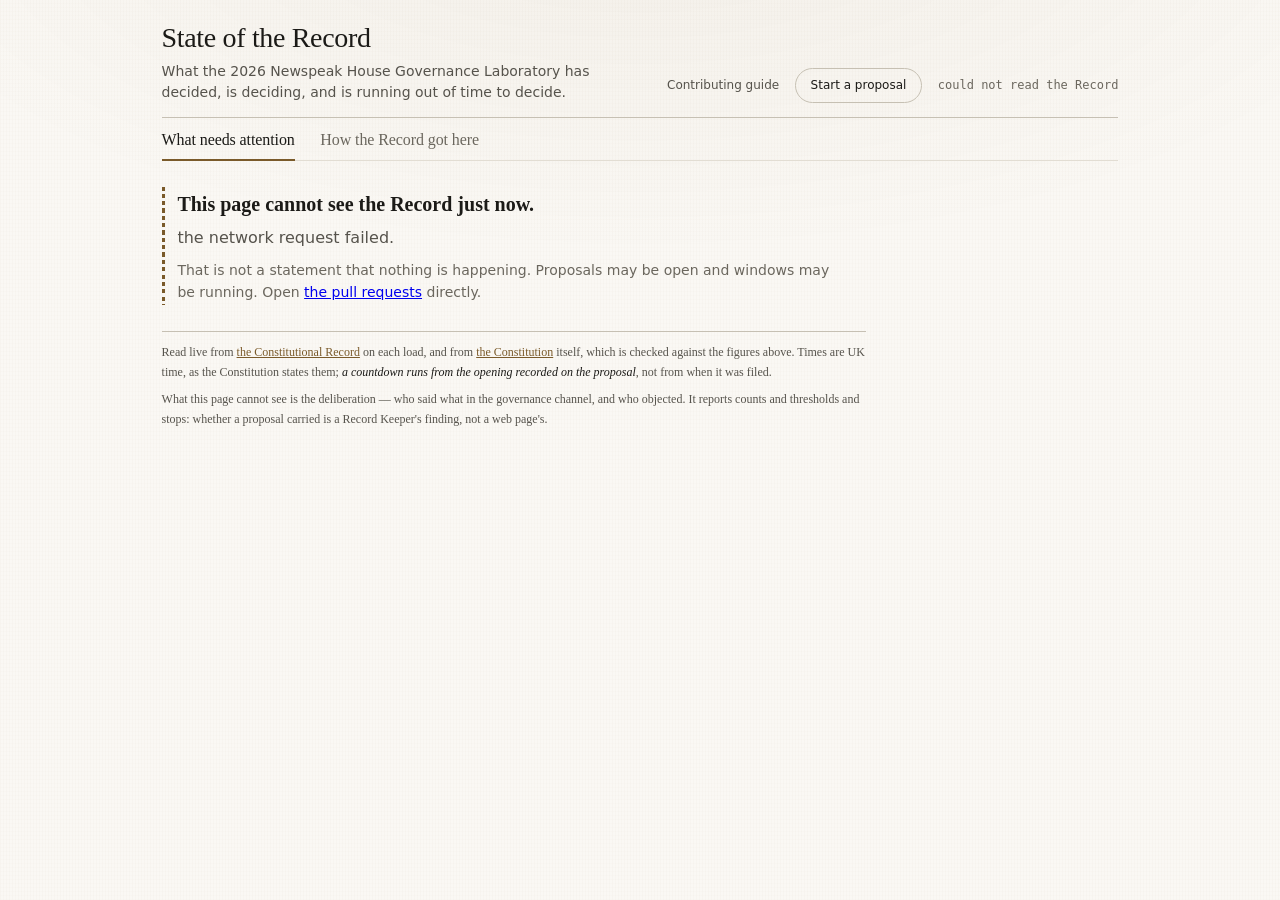
==== docs/index.html @ c7878ee0 "Stop "Start a vote" overwriting the record it now finds A data-loss path the new workflow opened. vo" ====
<!doctype html>
<html lang="en-GB">
<head>
<meta charset="utf-8">
<meta name="viewport" content="width=device-width, initial-scale=1">
<link rel="icon" href="data:image/svg+xml,%3Csvg xmlns='http://www.w3.org/2000/svg' viewBox='0 0 16 16'%3E%3Crect width='16' height='16' rx='3' fill='%237a5a2a'/%3E%3Crect x='4' y='4' width='8' height='1.4' fill='%23fbfaf8'/%3E%3Crect x='4' y='7.3' width='8' height='1.4' fill='%23fbfaf8'/%3E%3Crect x='4' y='10.6' width='5' height='1.4' fill='%23fbfaf8'/%3E%3C/svg%3E">
<title>State of the Record — Newspeak House Governance Laboratory 2026</title>
<link rel="stylesheet" href="record.css">
</head>
<body><div class="wrap">
  <header>
    <div><h1>State of the Record</h1>
      <p class="what">What the 2026 Newspeak House Governance Laboratory has decided, is deciding, and is running out of time to decide.</p>
      </div>
    <nav>
      <a href="https://github.com/newspeakhouse-lab-2026/constitutional-record/blob/main/CONTRIBUTING.md">Contributing guide</a>
      <a class="btn" id="newprop" href="#">Start a proposal</a>
      <!-- aria-live sits here, on the one element that says whether the page has
           read the Record, and not on <main>. On <main> a screen reader announced
           the whole page — about 5,277 characters — the moment it rendered, which
           is not an announcement, it is a wall. Both completion paths write this
           element last, so it is still the thing that says the load finished. -->
      <span class="stamp" id="stamp" aria-live="polite">reading the Record…</span>
    </nav>
  </header>

  <!-- Two tabs, one page. The history answers a different question from the rest
       and most visits never ask it, so its data is not fetched until the tab is
       opened. Real buttons in a real tablist: a screen reader is told these are
       tabs, arrow keys move between them, and the panel each controls is named. -->
  <div class="tabs" role="tablist" aria-label="What to look at">
    <button type="button" role="tab" id="tab-now" aria-controls="panel-now"
            aria-selected="true">What needs attention</button>
    <button type="button" role="tab" id="tab-history" aria-controls="panel-history"
            aria-selected="false" tabindex="-1">How the Record got here</button>
  </div>

  <main>
    <div id="panel-now" role="tabpanel" aria-labelledby="tab-now" aria-busy="true"></div>
    <div id="panel-history" role="tabpanel" aria-labelledby="tab-history" hidden></div>
  </main>
  <dialog id="pick">
    <h3>Start a proposal</h3>
    <p class="note" style="padding-left:0">What you are filing decides where it goes, and where it goes
      decides which procedure applies. Pick the one that matches what this actually does — not the
      quickest route. Each opens a new file in GitHub, already filled in.</p>
    <div id="pickopts"></div>
    <p class="note" style="padding-left:0">Amending the Constitution is Layer 4 and edits
      <a id="amendlink" href="#">constitution.md</a> itself rather than adding a file.
      <strong>When you commit, choose &ldquo;create a new branch and start a pull request&rdquo;.</strong></p>
    <form method="dialog"><button>Close</button></form>
  </dialog>
  <footer id="foot">
    <p>Read live from <a href="https://github.com/newspeakhouse-lab-2026/constitutional-record">the Constitutional Record</a> on each load,
    and from <a href="https://github.com/newspeakhouse-lab-2026/constitutional-record/blob/main/constitution.md">the Constitution</a>
    itself, which is checked against the figures above. Times are UK time, as the Constitution states them;
    <strong>a countdown runs from the opening recorded on the proposal</strong>, not from when it was filed.</p>
    <p>What this page cannot see is the deliberation — who said what in the governance channel, and who
    objected. It reports counts and thresholds and stops: whether a proposal carried is a Record
    Keeper's finding, not a web page's.</p>
    <span class="budget" id="budget"></span>
  </footer>
</div>

<script src="record.js"></script>
<script>
/* How many unproposed branches are compared on load. Each costs one request,
   and the comparison is cached on the branch's own sha afterwards, so this is
   the only part of the page whose cost grows with the Record. "Show more"
   fetches the next few; a reader who does not ask never pays for them. */
const BRANCHES_AT_ONCE=5;
let BRANCH_LIMIT=BRANCHES_AT_ONCE;

async function collect(){
  const cfg=await fetch("data.json",{cache:"no-store"}).then(r=>r.json())
    .catch(()=>{throw new Unreadable("docs/data.json could not be read")});

  // Three calls, flat, however many proposals or instruments there are.
  const flat=await Promise.all([
    apiOrLast("/pulls?state=open&per_page=100"),
    apiOrLast("/issues?state=open&per_page=100"),
    apiOrLast("/git/trees/main?recursive=1"),
    // Every merge into main is an adoption. One flat call covers rules,
    // policies, roles and the Constitution together — per-instrument history
    // would cost a call per file and grow with the Record.
    apiOrLast("/pulls?state=closed&sort=updated&direction=desc&per_page=100")]);
  const [prs,issues,tree,closed]=flat.map(f=>f.v);

  /* Work that exists but is invisible: a branch nobody opened a pull request
     for. AGENTS.md and CONTRIBUTING both tell members to check `git branch -a`
     precisely because drafts hide here, and the page exists so they do not have
     to. A branch adopts nothing — it is shown as started, never proposed.
     Branches that had a pull request, merged or not, are already visible, and
     drop out for free because merging closes one. */
  let branches=[], branchesMore=0;
  try{
    const heads=new Set([...(prs||[]),...(closed||[])].map(x=>x.head&&x.head.ref).filter(Boolean));
    const all=await api("/branches?per_page=100");
    const mainSha=(all.find(b=>b.name==="main")||{}).commit?.sha;
    /* ALL of them. This used to take the first eight and say nothing about the
       rest — a list claiming to show work nobody proposed, silently dropping
       over half of it. The cost that justified the cap is gone: see the cache
       key below, and only the first few are compared on load. */
    const orphans=all.filter(b=>b.name!=="main"&&!heads.has(b.name));
    branches=(await Promise.all(orphans.slice(0,BRANCH_LIMIT).map(async b=>{
      /* Keyed on the BRANCH alone, not on main as well. Keyed on both, every
         merge to main invalidated every comparison at once — which is exactly
         when people come to look. What is displayed is which files the branch
         carries, and that changes when the branch moves, not when main does. */
      const k="cmp:"+b.commit.sha;
      let c=null;
      try{ c=JSON.parse(localStorage.getItem(k)||"null") }catch{}
      if(!c){
        try{
          const r=await api(`/compare/main...${encodeURIComponent(b.name)}`);
          c={files:(r.files||[]).map(f=>f.filename), at:r.commits?.length?r.commits[r.commits.length-1].commit.author.date:null};
          try{ localStorage.setItem(k,JSON.stringify(c)) }catch{}
        }catch{ return null }
      }
      // Behind main, or changing nothing, is not unseen work.
      return c.files.length?{name:b.name, files:c.files, at:c.at}:null;
    }))).filter(Boolean);
    // So the page can say how many it has not looked at yet, rather than imply
    // the list is complete.
    branchesMore=Math.max(0,orphans.length-BRANCH_LIMIT);
  }catch{}

  // Oldest of whatever had to fall back, so the banner names the staleness a
  // reader is actually looking at rather than the most recent of it.
  const served=flat.map(f=>f.at).filter(Boolean);
  const snapshot=served.length?{at:Math.min(...served)}:null;
  const merged=(closed||[]).filter(p=>p.merged_at)
    .sort((a,b)=>new Date(b.merged_at)-new Date(a.merged_at));

  const at={}; for(const e of tree.tree||[]) if(e.type==="blob") at[e.path]=e.sha;
  const instruments=Object.keys(at).filter(p=>/^(rules|policies|disputes)\/.*\.md$/.test(p)&&!/\/rationale\.md$/.test(p)).sort();

  const cText = at["constitution.md"] ? await file("constitution.md","main",at["constitution.md"]) : null;
  /* One GitHub request of the sixty an hour everyone here shares, for a section
     SHOW_IN_FORCE currently switches off. Skipped rather than fetched and
     discarded; it comes back with the section. */
  const roles = (SHOW_IN_FORCE && at["roles.md"]) ? await file("roles.md","main",at["roles.md"]) : null;

  // An instrument that expires declares it in one parseable line, so its expiry
  // is discovered where it was written rather than transcribed somewhere else.
  // Blobs are cached by SHA, so this costs nothing after the first load.
  const ends=[];
  for(const path of instruments){
    let txt; try{ txt=await file(path,"main",at[path]); }catch{ continue }
    // Written for a person first, with the machine-readable instant in backticks:
    //   **Ends:** 23:59 UK time, Monday 30 November 2026 (`2026-11-30T23:59:00+00:00`) — reason
    // The older bare-timestamp form still parses.
    // Strip HTML comments first: guidance left behind from a template is not
    // part of the instrument, and its worked example is not a real expiry.
    const m=txt.replace(/<!--[\s\S]*?-->/g,"").match(/^\*\*Ends:\*\*[^\S\n]*(.+)$/m);
    if(!m) continue;
    const line=m[1];
    const bt=line.match(/`([^`]+)`/);
    const iso=bt?bt[1]:(line.match(/^(\S+)/)||[])[1];
    const when=new Date(iso);
    if(isNaN(+when)) continue;
    const why=(line.split(/\s[\u2014\u2013]\s/)[1]||"").trim();
    ends.push({name:path.split("/").pop().replace(/\.md$/,""), at:when, why, path});
  }

  // Every figure on this page is a copy of something the Constitution says.
  // Check the sentences it was copied from are still there.
  const norm=t=>t.replace(/\*/g,"").replace(/\s+/g," ").trim();
  const stale=[];
  if(cText){ const cn=norm(cText);
    /* thresholds and rounding were missing, which is the block the NUMBERS come
       from — voteFileFor writes one of these into a real vote file's Carries if
       line. check-record.py covers them on a pull request, so CI caught a stale
       one; the live banner never did. */
    for(const e of [...Object.values(cfg.procedures||{}),...Object.values(cfg.thresholds||{}),
                    ...(cfg.rounding?[cfg.rounding]:[]),...(cfg.fixed||[])])
      if(e.quote && !cn.includes(norm(e.quote))) stale.push(e);
  }

  const notes={}; for(const i of issues) notes[i.number]=i.comments;
  const isVoteIssue=i=>(i.labels||[]).some(l=>/^(vote|objection)$/.test(l.name||l));
  const linkFor={}, linkedBy={};
  for(const pr of prs){
    const m=[...(pr.body||"").matchAll(/(?:resolves|closes|fixes)\s+#(\d+)/gi)].map(x=>+x[1]);
    if(m.length){ linkFor[pr.number]=m; for(const n of m) (linkedBy[n]=linkedBy[n]||[]).push(pr.number); }
  }

  /* A vote lives on the proposal's own branch, so reading one costs a call per
     proposal that has one. Tier A and Tier B hold no vote, so only Tier C and
     Layers 3 and 4 are read — and most proposals are never any of those, so most
     loads add nothing. Keyed on the pull request's updated_at, which moves when
     its branch does: recording a vote invalidates the entry and nothing else
     does. An empty string is cached too, so a proposal with no vote is asked
     about once. */
  const votes={};
  /* The file's own text, kept beside the parsed vote. Since
     record-amendment.yml began writing the §1 record as soon as a proposer
     fills it in, a proposal that votes usually HAS a file before anyone opens
     the vote — and voteOf returns null for a file holding only that record, so
     the row renders as "no vote yet". Without the text, opening the vote
     prefilled a /new/ editor at a path that already existed, which would have
     written over the record. */
  const voteText={};
  /* Reads that failed for a reason that is not "no such file". Counted so the
     banner can say so: a row whose vote could not be read looks exactly like a
     row with no vote, and that is the difference between a member seeing an open
     vote and a member seeing nothing to do. */
  let voteUnread=0;
  const wins=new Map(prs.map(p=>[p.number,windowOf(p,cfg.procedures||{})]));
  await Promise.all(prs.filter(p=>{
    const w=wins.get(p.number);
    if(w.layer==="3"||w.layer==="4"||w.tier==="c") return true;
    /* Tier A and Tier B hold no vote, so there is usually no file and fetching
       one for every such proposal would spend calls to learn nothing — a cold
       load already costs 25-30 against a ceiling of 60 an hour shared by the
       whole building. The file exists only when somebody objected, and the
       workflow that writes it labels the proposal in the same breath, so the
       label is the cheap signal that there is something to read.
       The cost of that: an objection written into the file by hand, without the
       label, is invisible here until the label is added. The file is still the
       Record; it is this page that is behind. */
    return (w.tier==="a"||w.tier==="b")
      && (p.labels||[]).some(l=>String(l.name||"")==="objection");
  }).map(async p=>{
    const k=`vote:${p.number}:${p.updated_at}`;
    let t=null;
    try{ t=localStorage.getItem(k) }catch{}
    if(t===null){
      let keep=true;
      try{
        // On the proposal's branch, which moves as people vote, so there is no
        // blob sha to key on — the cache key above already carries updated_at.
        t=await file(`amendment-record/pr-${p.number}.md`,p.head.ref,null);
      }catch(e){
        /* ONLY a 404 is evidence that no vote has been opened, and only that may
           be remembered. The empty string used to be cached for any failure at
           all, keyed on the pull request's updated_at — so one rate-limited
           response hid an open vote until somebody pushed to the branch, and
           nothing on the page said a word about it. A cold load costs 25-30 calls
           against a ceiling of 60 an hour that everyone in the building shares,
           so being rate-limited is the ordinary case, not the rare one. */
        t="";
        if(e.status!==404){ keep=false; voteUnread++; }
      }
      if(keep){ try{ localStorage.setItem(k,t) }catch{} }
    }
    if(t){ voteText[p.number]=t; try{ const v=voteOf(t); if(v) votes[p.number]=v; }catch{} }
  }));

  /* The roll, read only when some proposal needs a vote opened and has none —
     so this costs nothing on an ordinary load. members.md holds a changelog
     below the table, so read the section the members are in rather than every
     pipe row. Never filter empty cells out: most role cells are empty, and
     dropping them would shift every column left. */
  let roll=[], rollSha=null;
  const wantsVote=p=>{const w=wins.get(p.number);
    return (w.layer==="3"||w.layer==="4"||w.tier==="c")&&!!w.closes;};
  if(at["members.md"] && prs.some(p=>wantsVote(p)&&!votes[p.number])){
    try{
      rollSha=at["members.md"];
      const sec=((await file("members.md","main",rollSha))||"").split(/^##\s+/m).find(s=>/^Current members/i.test(s))||"";
      roll=sec.split("\n").filter(l=>/^\|/.test(l)&&!/^\|\s*:?-/.test(l)).slice(1)
             .map(l=>l.replace(/^\||\|$/g,"").split("|")[0].trim()).filter(Boolean);
    }catch{}
  }

  return {
    cfg, stale, snapshot, voteUnread, checked:!!cText, instruments, roles, ends, merged, branches, branchesMore, shas:at,
    roll, rollSha,
    props: prs.map(pr=>({pr,win:wins.get(pr.number),
                         vote:votes[pr.number]||null,
                         voteText:voteText[pr.number]||null,
                         notes:notes[pr.number]||0, resolves:linkFor[pr.number]||[]})),
    /* A vote or objection form opens an issue, and the workflow closes it within
       seconds. One still open means it did not record — the member was told, but
       nobody else was. So they are kept out of "Under discussion", where they are
       not proposals, and surfaced as what they are: a vote that did not land. */
    issues: issues.filter(i=>!i.pull_request&&!isVoteIssue(i))
                  .map(i=>({...i,prs:linkedBy[i.number]||[]})),
    stuckVotes: issues.filter(i=>!i.pull_request&&isVoteIssue(i))
  };
}

function render(d){
  const o=[], live=[], noclock=[];

  // Shown when part of the Record could not be refreshed and is served from the
  // last good copy. Deliberately not a .warn — nothing is wrong with the Record,
  // only with this page's view of it.
  if(d.snapshot||d.voteUnread){
    const bits=[];
    if(d.snapshot) bits.push(warnIcon("Showing the Record as of "+fmt(new Date(d.snapshot.at)),
      `<p>GitHub could not be reached just now, so this is the last copy this browser saw \u2014
       <strong>${fmt(new Date(d.snapshot.at))}</strong>.</p>
       <p>Most likely the 60-requests-an-hour limit, which GitHub counts per address and everyone on
       this connection shares. A single cold load of this page costs 25 to 30 of them.</p>
       <p><strong>Anything merged since is not shown below.</strong></p>
       <p>The countdowns are still right. They are computed from each proposal's recorded opening,
       not fetched, so they do not go stale when GitHub is unreachable.</p>`)
      +`<strong>Showing the Record as of ${fmt(new Date(d.snapshot.at))}.</strong>`);
    // A vote that could not be read is indistinguishable from a vote that does
    // not exist, so the page has to say which it is looking at. Nothing is
    // remembered, so reloading retries.
    if(d.voteUnread) bits.push(warnIcon(
      `${d.voteUnread} ${d.voteUnread===1?"vote file":"vote files"} could not be read`,
      `<p>A proposal below may have an open vote that is not shown here.</p>
       <p>${d.snapshot?"The same outage as above.":"Most likely the 60-requests-an-hour limit, which GitHub counts per address and everyone on this connection shares."}</p>
       <p>A vote that could not be read looks exactly like a vote that does not exist, which is why
       this says so rather than showing nothing. <strong>Nothing was remembered, so reloading tries
       again.</strong></p>`)
      +`<strong>${d.voteUnread} ${d.voteUnread===1?"vote file":"vote files"} could not be read.</strong>`);
    o.push(`<div class="snap">${bits.join(" ")}</div>`);
  }

  if(d.stale.length) o.push(`<div class="warn"><strong>This page may be out of date.</strong>
    ${d.stale.length===1?"A figure below is":"Figures below are"} copied from
    ${d.stale.map(e=>esc(e.source)).filter((v,i,a)=>a.indexOf(v)===i).join(", ")},
    and the sentence ${d.stale.length===1?"it was":"they were"} copied from is no longer in
    <code>constitution.md</code>. Someone has amended it without updating <code>docs/data.json</code>.
    ${d.stale.map(e=>`<span class="q">${esc(e.source)} was quoted as: &ldquo;${esc(e.quote)}&rdquo;</span>`).join("")}</div>`);
  else if(!d.checked) o.push(`<div class="warn">Could not read <code>constitution.md</code>, so the figures below are unverified.</div>`);

  /* An instrument that ends WITH the Constitution is not announcing its own
     expiry — it is restating §5, and every rule does that whether it says so or
     not. Three of them currently do say so, so the list carried four rows for
     one instant and would have carried one more with every rule written. They
     fold into the Constitution's own row; the instrument's Ends: line is
     untouched and still reads as it always did in the file itself. */
  /* Decided once, read twice. The first version tested the same thing in two
     places — once to build the list and once to skip the row — so editing one
     and not the other would have given an instrument both a row and a mention,
     or neither. Here the pairing is computed once and both loops read it.
     Indexed by position rather than by the timestamp string, because two fixed
     dates at the same instant would otherwise each claim all of them. */
  const SAME=6e4;                                   // the same minute is the same deadline
  const fixed=d.cfg.fixed||[];
  const sharedWith=fixed.map(()=>[]);               // one list per fixed row
  const folded=new Set();                           // instruments named on another row
  for(const e of d.ends||[]){
    const i=fixed.findIndex(x=>Math.abs(+new Date(x.at)-+new Date(e.at))<SAME);
    if(i>=0){ sharedWith[i].push(e.name); folded.add(e); }
  }

  fixed.forEach((f,i)=>{
    const at=new Date(f.at), r=rem(at), also=sharedWith[i];
    const bits=[`<span class="tag ty">Constitution</span><span class="tag">${esc(f.source)}</span>${esc(f.note)}`];
    if(also.length)
      bits.push(`<span class="quiet">${also.length} instrument${also.length>1?"s":""} `
        + `${also.length>1?"end":"ends"} here too</span> — `
        + also.map(n=>`<code>${esc(n)}</code>`).join(", "));
    live.push({ms:r.ms,html:row(r.word,esc(f.label),bits.join(" &middot; "),r.txt,fmt(at),r.cls)});
  });
  for(const e of d.ends||[]){
    if(folded.has(e)) continue;                     // already named on the row it shares
    const r=rem(e.at);
    live.push({ms:r.ms,html:row(r.word,esc(e.name),
      `<span class="tag ty">Instrument</span>${esc(e.why||"")}`,r.txt,fmt(e.at),r.cls)});
  }
  for(const {pr,win,notes,resolves,vote,voteText} of d.props){
    const tp=win.tier&&(d.cfg.procedures||{})["tier-"+win.tier];
    const st=win.closes?null:stateOf(win);
    const tags=[`<span class="tag ty">Proposal</span>`,
                /* A file at Tier A or Tier B is objections, not a vote (§2 holds
                   none there), so the tag would be false on the one row where the
                   distinction decides what a member can do. */
                vote&&vote.holdsVote?`<span class="tag open" title="A vote is recorded in amendment-record/pr-${pr.number}.md on this proposal's branch">vote open</span>`:"",
                win.layer?`<span class="tag" title="${esc(LAYER[win.layer]||"")}">L${win.layer}</span>`:"",
                win.tier?`<span class="tag" title="${esc(tp?tp.source+": “"+tp.quote+"”":"")}">${win.tier.toUpperCase()}</span>`:"",
                st?`<span class="tag st" title="${esc(st.d)}">${esc(st.t)}</span>`:"",
                /* An objection is not furniture. At Tier A or Tier B a single
                   stated one blocks lazy consensus and moves the proposal up a
                   tier (§2), so it is the most consequential thing that can be
                   on the row; above those tiers it is recorded opposition that
                   the tally already counts. Same label, two weights. */
                (win.other||[]).includes("objection")
                  ? (win.tier==="a"||win.tier==="b"
                      ? `<span class="tag objected">OBJECTED</span>`
                      : `<span class="tag st">OBJECTION</span>`)
                  : "",
                ...(win.other||[]).filter(l=>l!=="objection")
                   .map(l=>`<span class="tag">${esc(l)}</span>`)].join("");
    /* Warnings sit beside the title rather than in the body: they change whether
       the row can be acted on at all, and as sentences they were read last or
       not at all. The glyph is the alarm; the dialog is the explanation. */
    const warns=[];
    let lbl=`<span class="num">#${pr.number}</span><a href="${pr.html_url}">${esc(pr.title)}</a>`;
    const age=Math.floor((Date.now()-+new Date(pr.created_at))/DAY);
    const quiet=Math.floor((Date.now()-+new Date(pr.updated_at))/DAY);
    const bits=["@"+esc(pr.user.login), `filed ${age}d ago`];
    /* Why it matters, not just that it happened — the tag alone does not say
       that lazy consensus has stopped. */
    if((win.other||[]).includes("objection")&&(win.tier==="a"||win.tier==="b"))
      bits.push(`<span class="warnish">lazy consensus has ended</span>`);
    if(quiet>=7) bits.push(`<span class="q7">quiet ${quiet}d</span>`);
    // A Tier A with no comments is passing normally, not stalling.
    bits.push(notes?`${notes} note${notes>1?"s":""}`:`<span class="quiet">no comment</span>`);
    if(win.endorse) bits.push(`${win.endorse.have}/${win.endorse.need} endorsed`);
    const rev=(pr.requested_reviewers||[]).map(r=>"@"+esc(r.login));
    if(rev.length) bits.push(`review requested from ${rev.join(", ")}`);
    if(pr.base&&pr.base.ref!=="main") warns.push([`Targets ${pr.base.ref}, not main`,
      `<p>This proposal merges into <code>${esc(pr.base.ref)}</code>, not <code>main</code>.</p>
       <p>Nothing adopts anything until it reaches <code>main</code>. Merging this one moves its text
       onto another branch, where the dashboard does not read it and <code>git clone</code> of the
       Record does not carry it \u2014 so it can look adopted here and be absent from the Record.</p>
       <p>Usually this is a base chosen by accident. Changing it is one dropdown on the pull
       request, and it does not restart any deliberation period: §2 restarts one for a material
       change to the proposal, and this is not a change to the proposal.</p>`]);
    if(resolves.length) bits.push("resolves "+resolves.map(n=>`#${n}`).join(", "));
    const meta=tags+" "+bits.join(" · ");

    /* What the page says about a vote: the counts the file holds, the gap to the
       threshold the file states, and who has not answered. Never a verdict.
       The sentence about preference is the one thing here that changes outcomes:
       at Layer 3, Layer 4 and re-ratification, toleration and abstention and
       silence are the same number, and a member who picks toleration believing
       it helps has done nothing. */
    /* A submission whose issue is still open never reached the file. Every handled
       failure closes its issue and comments, so one still open means nobody was
       told anything — which is why it belongs on the row and not only on the
       issue. This used to be computed inside the voting branch alone, so at Tier
       A and Tier B — where a single objection is decisive and the form is the
       only route — a refused objection was surfaced to nobody at all, and the row
       went on saying the proposal passes unless someone objects. It renders only
       when there is one, so it costs a healthy row nothing. */
    const failedSubs=(d.stuckVotes||[]).filter(i=>+((i.title.match(/#(\d+)/)||[])[1])===pr.number);
    const stuckNote=failedSubs.length
      ? `<p class="seam"><strong>${failedSubs.length} submission${failedSubs.length>1?"s":""} did not record.</strong> `
        +failedSubs.map(i=>`<a href="${i.html_url}">#${i.number}</a>`).join(", ")
        +` — so what is below may be missing a position nobody was told about.</p>`
      : "";
    let voteWhy="", voteAct="";
    if(vote&&!vote.holdsVote){
      /* Tier A and Tier B hold no vote (§2): the proposal passes absent a stated
         objection. So there is nothing to count, and the file exists only because
         somebody objected — which is the one act that is decisive at these tiers.
         Everything the voting block shows would be false here. */
      const L=[], A=[], os=vote.objections;
      if(stuckNote) L.push(stuckNote);
      if(os.length){
        L.push(`<p class="yesonly"><strong>${os.length===1?"An objection has":os.length+" objections have"}
          been recorded, so this cannot pass on silence.</strong> §2 moves it up a tier
          \u2014 to Tier ${win.tier==="a"?"B":"C"}, never down.</p>`);
        L.push(`<p class="vnote">Objecting: ${os.map(o=>esc(o.name)).join(", ")}. Each objection carries
          a reason and a route forward, in the file.</p>`);
      }else{
        L.push(`<p class="vnote">No objection is recorded. This page cannot tell you that none was raised:
          most deliberation runs in the governance channel, which it cannot see.</p>`);
      }
      /* No countdown is read off this file: it states no window, so that the
         deliberation clock lives in one place rather than two. */
      L.push(`<p class="vnote">No vote is held at this tier, so there is nothing to count and no
        threshold to reach. Whether the window elapsed without objection is a Record Keeper's to
        verify (\u00a73).</p>`);
      A.push(`<div class="acts"><a class="act" href="https://github.com/${REPO}/issues/new`
        +`?template=vote.yml&title=${encodeURIComponent("Vote: PR #"+pr.number)}&pr=${pr.number}">Object to this proposal</a>`
        +`<a class="actalt" href="https://github.com/${REPO}/blob/${encodeURIComponent(pr.head.ref)}/amendment-record/pr-${pr.number}.md">Read amendment-record/pr-${pr.number}.md</a></div>`);
      voteWhy=`<div class="vote">${L.join("")}</div>`;
      voteAct=A.join("");
    }else if(vote){
      /* Four things, each its own line, in the order a member needs them.
         Anything wrong with the vote itself comes first, because it changes what
         the rest of the block means. */
      const c=vote.counts, L=[], A=[], LINKS=[];

      /* Two clocks, and until now nothing compared them. The countdown on this
         row is computed from the opened: label and the period the layer or tier
         requires. The workflow enforces the Closes: line inside the vote file
         and refuses anything submitted after it. They can disagree — a period
         extended in the file but not restarted on the label, a label edited, a
         vote opened by hand with a different window — and when they do, this
         page can show a vote running while every position submitted to it is
         refused, or the reverse.
         Neither is preferred. The page cannot know which is wrong, and guessing
         would turn a visible contradiction into an invisible one. 60 seconds of
         tolerance because the file writes the instant to the minute while the
         label carries seconds. */
      /* FOLDED, and only the explanation. The summary carries the
         contradiction itself and stays in --urgent on the closed state,
         because it changes whether a position can be cast at all: a member can
         read "running" on this row and be refused by the workflow. Which
         instant each clock names, and which one is enforced, is what a member
         needs only once they have seen that there is a disagreement. */
      if(vote.badCloses)
        warns.push(["The vote file's closing time cannot be read",
          `<p><code>amendment-record/pr-${pr.number}.md</code> has a <strong>Closes:</strong> line, but the instant in
           its backticks is not a date this page can read.</p>
           <p><strong>The workflow refuses every submission while that is true</strong> — it reads the same
           line and fails the same way. So the window may look open here and accept nothing.</p>
           <p>The line states the instant twice on purpose: the words for a person, the timestamp in
           backticks for a machine. It is the backticked half that needs fixing, for example
           <code>\`2026-10-13T12:00:00+01:00\`</code>.</p>`]);
      if(win.closes&&vote.closes&&Math.abs(+win.closes-+vote.closes)>6e4)
        warns.push(["Two closing times",
          `<p>This row and the vote file disagree about when the window shuts, so the row can show a
           vote running while every position submitted to it is refused.</p>
           <p>The countdown here runs to <strong>${fmt(win.closes)}</strong>, computed from the recorded
           opening. <code>amendment-record/pr-${pr.number}.md</code> says <strong>${fmt(vote.closes)}</strong>.</p>
           <p><strong>The file is the one that decides.</strong> The workflow reads the file and refuses
           anything submitted after it \u2014 so vote by the file's time, not this row's.</p>
           <p>One of the two is wrong and nothing here can say which. A window extended in the file
           without the label being changed, a label edited by hand, or a vote opened with a different
           window would all look like this.</p>`]);
      else if(!win.closes&&vote.closes)
        warns.push(["No countdown on this row, but a window in the file",
          `<p><code>amendment-record/pr-${pr.number}.md</code> says this closes <strong>${fmt(vote.closes)}</strong>,
           and the workflow enforces that.</p>
           <p>This row shows no countdown because the proposal records no opening this page can read \u2014
           so the vote is running, and only the file says until when.</p>`]);
      /* A member whose row was cleared by a restart reads "awaiting you" and has
         no way to know their earlier position was wiped, unless the page says so. */
      if(vote.rounds>1) L.push(`<p class="vnote"><strong>Round ${vote.rounds}</strong>`
        +(vote.restarted?` · restarted ${esc(vote.restarted)}`:"")
        +` · earlier positions cleared</p>`);

      /* ---- 1. where the vote stands. The gap to the threshold, not the clock:
         a countdown affords nothing, and this answers the only question a member
         is actually weighing — does my position change this. Never a verdict:
         what carries is §3's word and a Record Keeper's to write. */
      const other=c.toleration+c.abstention, silent=vote.roll-vote.responded;
      const plan=[["y",c.preference],["o",c.objection],["t",other],["s",silent]];

      /* The figure a member is actually weighing, set in serif numerals
         because it is a quantity a person decides about — not an instant a
         machine enforces, which is what everything in mono on this page is.
         Never a verdict: §3 gives the outcome to a Record Keeper. */
      /* An objection is evidence a member acted and the Record holds it, and
         on a purely affirmative threshold it is the one count the headline
         sentence would otherwise drop entirely. It stays at rest; the rest of
         the tally folds. */
      const objn=c.objection?`, with ${c.objection} objection${c.objection>1?"s":""} recorded`:``;
      if(vote.quorumOnly){
        const short=vote.required!=null?vote.required-vote.responded:null;
        L.push(`<p class="vask"><b>${vote.responded}</b> <i>of</i> <b>${vote.roll}</b>
          have answered${vote.required==null?``
            :short>0?` — <strong>${short} more needed to reach quorum</strong> of ${vote.required}`
                    :` — the quorum of ${vote.required} is reached`}${objn}.</p>`);
        /* Two lanes, same fourteen columns, because Tier C counts the same
           answer twice and differently. A member who tolerated is a filled
           slot above and a struck slot below, in the same column. That pair
           is what the page used to have to explain in a sentence. */
        L.push(`<div class="lanes" aria-hidden="true">`
          +lane(pr.number,"the quorum — any mark at all counts, out of all "+vote.roll,
                plan,vote.roll,vote.required)
          /* HALF IS NOT THE THRESHOLD. A majority is MORE than half (§2), so with
             an even number counted the line sat one slot early and a 7-7 tie drew
             as having reached it — in the one lane that is the only place the Tier
             C majority appears at all. floor(d/2)+0.5 lands the notch mid-gap
             before the winning slot for both parities, and is identical to the old
             position on an odd d. */
          +lane(pr.number,"the majority — preference against objection only",
                [["y",c.preference],["o",c.objection],["x",other],["x",silent]],
                vote.roll,Math.floor((c.preference+c.objection)/2)+0.5)
          +`</div>`);
      }else if(vote.required!=null){
        const short=vote.required-vote.affirmative;
        L.push(`<p class="vask"><b>${vote.affirmative}</b> <i>of</i> <b>${vote.required}</b>
          preferences recorded, out of all ${vote.roll} members${short>0
            ?` — <strong>${short} more needed</strong> for the ${vote.required} this procedure asks for`
            :` — the ${vote.required} this procedure asks for is reached, and whether it carries is a Record Keeper's to verify (§3)`}${objn}.</p>`);
        L.push(`<div class="lanes" aria-hidden="true">`
          +lane(pr.number,"of all "+vote.roll+" members — only a filled mark counts",
                plan,vote.roll,vote.required)
          +`</div>`);
      }else{
        L.push(`<p class="vask"><b>${vote.affirmative}</b>
          preferences recorded${objn}. This vote states no threshold, so nothing here draws one.</p>`);
        L.push(`<div class="lanes" aria-hidden="true">`
          +lane(pr.number,"of all "+vote.roll+" members",plan,vote.roll,null)
          +`</div>`);
      }

      /* The key IS the tally. Every count is preceded by the mark it draws, so
         reading the numbers teaches the drawing and the drawing teaches the
         numbers. Toleration and abstention share a glyph, because they are
         arithmetically the same answer under every procedure in the
         Constitution — and showing them as one mark with two counts says that
         without a word. */
      const kz=n=>n?"":" z";   // a count of nothing is a fact, not a signal
      /* FOLDED. The legend and the one sentence that changes outcomes are a
         first-visit need and furniture by the fifth, and together they were
         six lines on every vote row. The drawing above is readable without
         them — the gap between the fill and the notch is the shortfall, and
         the sentence beside it states the shortfall in words — so what is
         behind this summary is what the marks MEAN, which is a different
         question from where the vote stands. */
      const KEY=[];
      KEY.push(`<p class="vkey">`
        +`<span class="${kz(c.preference)}"><i class="c y"></i><b>${c.preference}</b> preference</span>`
        +`<span class="${kz(c.objection)}"><i class="c o"></i><b>${c.objection}</b> objection</span>`
        +`<span class="${kz(c.toleration)}"><i class="c t"></i><b>${c.toleration}</b> toleration</span>`
        +`<span class="${kz(c.abstention)}"><i class="c t"></i><b>${c.abstention}</b> abstention</span>`
        +`<span class="${kz(silent)}"><i class="c s"></i><b>${silent}</b> not answered</span></p>`);
      /* The one line on this page that changes outcomes. It used to be an
         abstract claim about arithmetic; it is now a CAPTION on a drawing that
         has already made the claim, sitting directly under it — which is why it
         is shorter, and why it talks about what you are looking at. Not
         dropped: the drawing is aria-hidden, so this is also the whole of what
         a screen reader is told about the shape of the procedure. */
      /* This sentence used to travel. "Toleration and abstention are the same
         number" is true of Layer 3, Layer 4 and re-ratification, and false of
         Tier C, where §2 says in terms that toleration and abstention DO count
         toward the quorum. Written as a general claim about marks it was read
         as "toleration never counts", which is wrong for the one procedure that
         has a quorum at all. Each branch now says only what is true of itself,
         and neither cross-references the other lane. */
      if(vote.quorumOnly)
        KEY.push(`<p class="yesonly"><strong>Tier C counts the same answer twice, and differently
          each time.</strong></p>
          <p>Any mark at all counts toward the <strong>quorum</strong> — preference, toleration,
          abstention and objection alike. §2: <em>“Toleration and Abstention count toward quorum but
          not toward the majority denominator.”</em></p>
          <p>The <strong>majority</strong> is then counted over preference and objection only. A
          tolerated or abstained slot is struck out of that second count — it got you through the
          gate and then left the room.</p>
          <p>Read one column downwards to see what a single answer did in both.</p>
          <p><strong>As it stands:</strong> ${c.preference+c.objection} of the ${vote.roll} have
          answered preference or objection, so a majority of those is
          ${Math.floor((c.preference+c.objection)/2)+1} — and ${c.preference} ${c.preference===1?"is":"are"}
          recorded. That denominator moves with every answer, and only settles when the window
          closes.</p>`);
      else
        KEY.push(`<p class="yesonly"><strong>Only <code>preference</code> counts.</strong></p>
          <p>This procedure asks for affirmative support from a fraction of <em>all</em> members, and
          there is no quorum to reach. So toleration, abstention and never answering come to the same
          number: none of them is a yes.</p>
          <p>An objection is not counted here either, and that is not the same as not mattering — it
          is opposition, stated with a reason and a route forward. <strong>${vote.required} preferences
          carry this</strong>, however many members object.</p>`);
      LINKS.push(noteBtn("What the marks mean", "What the marks mean, and when they count",
        KEY.join("")));
      /* Grouped by arithmetic effect, but only where the arithmetic has a clean
         binary. At Layer 3, Layer 4 and re-ratification the threshold is purely
         affirmative — reaching the stated number carries it however many object —
         so the split is preference against everything else. The figure differs by
         procedure (8 of 14 at Layer 3, 10 at Layer 4 and re-ratification), so it
         is read from the file rather than written out here: this branch serves all
         three, and a sentence naming one of them was wrong on the other two.
         The grouping is visual only, and the sentence below carries the meaning.
         Labelling the muted group "none of these count" would be arithmetically
         true and badly misleading: an objection is opposition, stated with a
         reason and a route forward, and at Tier A or Tier B a single one blocks
         lazy consensus outright. It does not count toward *this* threshold; that
         is not the same as not counting.
         Tier C gets the flat four, because there it genuinely is not a binary:
         preference and objection are the majority's denominator while toleration
         and abstention reach quorum without diluting it. The note below carries
         that, and a grouping that implied otherwise would be worse than none. */
      /* Every name, never "and N more". Silence is how this ends, so a
         truncation would hide exactly the people who need asking. */
      /* "12 of the 14 have not answered yet" is a number the row already states
         twice. What nobody could get from this page was WHO, and how — so the
         control now offers that, and the count stays where it belongs, in the
         sentence about where the vote stands. */
      if(vote.members.length){
        const by=p=>vote.members.filter(m=>m.position===p);
        const grp=(p,label)=>by(p).length
          ? `<p class="names"><strong>${label} (${by(p).length})</strong><br>${
              by(p).map(m=>esc(m.name)+(m.date?` <span class="when">${esc(m.date)}</span>`:"")).join(", ")}</p>`
          : "";
        LINKS.push(noteBtn("See who has voted","Who has voted, and how",
          grp("preference","Preference")+grp("objection","Objection")
          +grp("toleration","Toleration")+grp("abstention","Abstention")
          +(vote.awaiting.length
            ? `<p class="names"><strong>Not answered (${vote.awaiting.length})</strong><br>${
                vote.awaiting.map(esc).join(", ")}</p>`
            : `<p class="names">Everyone entitled to vote has answered.</p>`)));
      }
      /* A submission whose issue is still open never reached the file. Every
         handled failure closes its issue and comments, so one still open means
         nobody was told anything — which is why it belongs here rather than
         only on the issue. */
      if(stuckNote) L.push(stuckNote);

      /* ---- 2. what counts as a yes. It sat three clauses AFTER the button, so
         a member could act on the page before reading the one sentence on it
         that changes outcomes. The button now follows it. */


      /* ---- 3. the action. Which window decides is the one the workflow
         enforces — the Closes: line in the file — because that is what refuses a
         submission. The computed countdown is the fallback only when the file
         states nothing readable. */
      const enforced=vote.closes||win.closes||null;
      const over=enforced?+enforced<=Date.now():false;
      if(over){
        /* The action used to stay live after the window closed, inviting
           somebody to fill in a form the workflow would refuse. What replaces it
           is what actually happens next, rather than nothing. */
        L.push(`<p class="vnote">The window closed ${fmt(enforced)}, so a position submitted now is refused.
          Next: a Record Keeper writes the result into the file with the arithmetic shown, and verifies it
          before merging (§3).</p>`);
        A.push(`<div class="acts"><a class="actalt" href="https://github.com/${REPO}/blob/${encodeURIComponent(pr.head.ref)}/amendment-record/pr-${pr.number}.md">Read amendment-record/pr-${pr.number}.md</a></div>`);
      }else{
        /* The form first, the file second. Opening an issue needs only read
           access, so it is the one route that works for a member who cannot push
           — and those are the members §1 most owes a usable route to. The file
           stays linked because it works when nothing else does. */
        /* One route, not two. The hand edit was offered on every voting row
           alongside the warning about GitHub's commit dialog, which made it the
           most repeated block on the page — and it is a fallback, not a choice:
           it matters only when the form has already failed. record-vote.yml
           gives it in every refusal, with the same warning, which is the moment
           it is relevant. */
        A.push(`<div class="acts"><a class="act" href="https://github.com/${REPO}/issues/new`
          +`?template=vote.yml&title=${encodeURIComponent("Vote: PR #"+pr.number)}&pr=${pr.number}">Record your position</a></div>`);
      }
      /* A clear left/right divide: everything in words on the left, the drawing
         and the two things that explain it on the right. The action goes with
         the words because it is what you do about them, and it used to sit
         under the marks where it read as a caption on the drawing. */
      /* The two explanations are one group, and were rendering as one run-on
         string without it. */
      /* The two explanations are one group and were rendering as one run-on
         string without a wrapper. They sit under the drawing they explain. */
      voteWhy=`<div class="vote">${L.join("")}`
        +(LINKS.length?`<div class="vlinks">${LINKS.join("")}</div>`:"")
        +`</div>`;
      voteAct=A.join("");
    }else if((d.roll||[]).length){
      /* This procedure votes and no file exists yet, so offer to open one —
         prefilled with the procedure, the threshold computed once from the
         frozen roll, the window already running, and every member's row. */
      const path=`amendment-record/pr-${pr.number}.md`;
      const f=voteFileFor(pr,win,d.cfg.thresholds||{},d.roll,d.rollSha,voteText);
      if(f){
        voteWhy=`<div class="vote"><p class="vnote">This procedure votes, and no positions are recorded yet.</p></div>`;
        if(voteText){
          /* The file already exists — record-amendment.yml wrote the §1 record
             into it. GitHub's /new/ editor cannot be pointed at an existing
             path without risking what is there, and its /edit/ editor takes no
             prefill, so the roll goes in a sheet to paste rather than into a
             URL. The alternative was a prefilled link that could overwrite an
             adopted record, which is not a trade worth making for one click. */
          voteAct=`<div class="acts">`
            +modal(id=>`<button type="button" class="act" data-sheet="${id}">Start a vote</button>`,
              "Open the vote in this proposal's record",
              `<p>This proposal already has <code>${esc(path)}</code> — the record of how it is`
              +` being decided. Opening a vote adds the roll to that same file rather than`
              +` replacing it.</p>`
              +`<p><a href="https://github.com/${REPO}/edit/${encodeURIComponent(pr.head.ref)}/${path}">`
              +`Edit the file on ${esc(pr.head.ref)}</a>, then replace what is there with this:</p>`
              +`<pre class="paste">${esc(f)}</pre>`)
            +`</div>`;
        }else{
          voteAct=`<div class="acts"><a class="act" href="${newVoteURL(pr.head.ref,path,f)}">Start a vote</a></div>`;
        }
      }
    }

    /* Tier A and Tier B hold no vote at all, so nothing above draws one —
       and until now the page never said what a member CAN do on such a row.
       The Constitution's answer is specific and reassuring: an objection does
       not kill the proposal, it moves it up a tier. That is the third of the
       four positions' three meanings, and it was the one missing. */
    const objected=(win.other||[]).includes("objection");
    if(!vote&&(win.tier==="a"||win.tier==="b")&&win.closes&&objected)
      /* It has already happened. "One stated objection is all this takes" is
         the wrong tense, and a row that has been stopped must not read like one
         that is passing. What a member needs now is what follows, not what to
         do — and what follows is reassuring. */
      /* The headline "Objected — so lazy consensus has ended here" went: the
         tag on the meta line already says OBJECTED and the phrase beside it
         already says lazy consensus has ended, so this was one event stated
         three times on one row. What is left is the only part a member does
         not already know — what happens next. */
      voteWhy=`<div class="vote">${stuckNote}
        <p class="yesonly"><strong>This does not stop the proposal.</strong> §2 moves it to
        Tier ${win.tier==="a"?"B":"C"}, to be deliberated again${win.tier==="a"?"":" with a vote"}.
        An objection carries a reason and a route forward:
        <a href="${pr.html_url}">read it</a>.</p></div>`;
    else if(!vote&&(win.tier==="a"||win.tier==="b")&&win.closes){
      /* The form is the route now. It used to send a member to the proposal
         thread instead, because record-vote.yml refused whenever amendment-record/pr-N.md
         did not exist and at these tiers it never does — a button that sends
         someone somewhere they will be refused is the dead route this page
         exists to prevent. The workflow now creates the file on the first
         objection, so the form works here and the objection lands in the
         Record rather than in a comment git clone does not retrieve. */
      voteWhy=`<div class="vote">${stuckNote}
        <p class="yesonly"><strong>No vote at Tier ${win.tier.toUpperCase()}</strong> — it passes
        unless someone objects, moving it to Tier ${win.tier==="a"?"B":"C"}.</p></div>`;
      voteAct=`<div class="acts"><a class="act" href="https://github.com/${REPO}/issues/new`
        +`?template=vote.yml&title=${encodeURIComponent("Vote: PR #"+pr.number)}&pr=${pr.number}">Object to this proposal</a>`
        +`<a class="actalt" href="${pr.html_url}">or say so on the proposal</a></div>`;
    }

    /* Attached here, not where the label is built: the vote block is read after
       it, and that is where two of the three warnings are discovered. */
    if(warns.length) lbl=`<span class="warns">${warns.map(w=>warnIcon(w[0],w[1])).join("")}</span>`+lbl;

    if(win.closes){
      const r=rem(win.closes);
      /* The bare date under the countdown said "9 Oct, 12:17" and nothing else,
         so it could as easily have been when the proposal opened. It is when the
         window shuts, and now it says so. §2 gives Tier C and the Layer 3 and 4
         procedures a MINIMUM period, not a fixed one, so those say "no earlier
         than" rather than claiming a closing instant the Constitution does not
         fix. */
      const when=win.minimum
        ? `closes no earlier than ${fmt(win.closes)}`
        : `closes ${fmt(win.closes)}`;
      live.push({ms:r.ms,html:row(r.word,lbl,meta,r.txt,when,r.cls,voteWhy,voteAct)});
    } else {
      // The state is a tag now, so the right column stays empty rather than
      // carrying a word that needed decoding. sr keeps it for screen readers.
      // Every state tag keeps a visible reason. Suppressing it for "none" left
      // NO PERIOD NEEDED explained only by a tooltip, like the layer tags were.
      // The vote block is now block-level, so the reason this row has no
      // countdown becomes its own paragraph beneath it rather than a middot
      // joined onto the end of a <div>.
      noclock.push(row(st?st.t:"",lbl,meta,"","","idle",
        voteWhy+(win.why.length?`<p class="vnote">${win.why.join(" · ")}</p>`:""),voteAct));
    }
  }
  live.sort((a,b)=>a.ms-b.ms);

  o.push(`<h2>Deadlines and open proposals <em>${live.length+noclock.length}</em></h2>`)
  o.push(`<p class="note">Every deadline the Record knows about, soonest first: dates the Constitution
    sets, instruments that expire, and deliberation periods that can be shown to have started.
    Proposals with no countdown come after them, each saying why it has none.
    <a href="https://github.com/${REPO}/pulls">All open proposals on GitHub</a>.</p>`);
  // The tags below are abbreviations. Spelling them out once, visibly, beats a
  // title= tooltip that does not exist on a phone or under a screen reader.
  /* Correct on a first visit, furniture by the fifth. Folded, but still text on
     the page rather than a tooltip — a tooltip does not exist on a phone. */
  o.push(`<details class="glossary"><summary>What the tags mean</summary>
    <p><strong>L0</strong> Operational · <strong>L1</strong> Coordination ·
    <strong>L2</strong> Ordinary · <strong>L3</strong> Policy · <strong>L4</strong> Constitutional —
    and within Layer 2, <strong>A</strong> 48 hours · <strong>B</strong> a stated period under 7 days ·
    <strong>C</strong> 7 days or more, with a vote.</p></details>`);
  for(const b of d.branches||[]){
    const age=b.at?Math.floor((Date.now()-+new Date(b.at))/DAY):null;
    noclock.push(row("Not proposed",
      `<a href="https://github.com/${REPO}/tree/${encodeURIComponent(b.name)}">${esc(b.name)}</a>`,
      `<span class="tag ty">Branch</span><span class="tag st" title="Work pushed to a branch with no pull request. Nothing on a branch can be adopted — only a merged pull request puts text in the Record.">Not proposed</span>`
      + (age!==null?`last touched ${age}d ago · `:"")
      + b.files.slice(0,3).map(f=>`<code>${esc(f)}</code>`).join(" "),
      "","","idle",
      `drafted but never proposed — nothing here can be adopted until someone opens a <a href="https://github.com/${REPO}/blob/main/CONTRIBUTING.md#deciding-whether-you-need-an-issue">pull request</a>`));
  }
  /* Said, rather than silently dropped. Each one costs a request to look at, so
     the rest are fetched when somebody asks for them. */
  if(d.branchesMore)
    noclock.push(`<p class="note"><button type="button" class="notebtn" id="morebranches">Look at
      ${d.branchesMore} more ${d.branchesMore===1?"branch":"branches"}</button> — not yet checked,
      because each costs one of the hour's requests.</p>`);

  if(!live.length&&!noclock.length) o.push(`<p class="note">Nothing open and nothing pending.</p>`);
  o.push(live.map(x=>x.html).join(""));
  if(live.length&&noclock.length) o.push(`<div class="div">Below here, nothing is counting down.</div>`);
  o.push(noclock.join(""));

  if(d.issues.length){
    o.push(`<h2>Under discussion <em>${d.issues.length}</em></h2>`);
    o.push(`<p class="note">Issues are for discussion and adopt nothing — a question lives here before
      anyone has written the text that would answer it. Proposing is a pull request.
      <a href="https://github.com/${REPO}/issues/new">Raise one</a>,
      or <a class="openpick" href="#">start a proposal</a> if you have the text.</p>`);
    o.push(d.issues.map(i=>{
      const age=Math.floor((Date.now()-+new Date(i.created_at))/DAY);
      const m=[`@${esc(i.user.login)}`,`filed ${age}d ago`];
      m.push(i.prs.length?`being drafted in ${i.prs.map(n=>`#${n}`).join(", ")}`
                         :`<span class="quiet">no pull request — nothing can be adopted from it</span>`);
      return row("",`<span class="num">#${i.number}</span><a href="${i.html_url}">${esc(i.title)}</a>`,
        m.join(" · "),"","","idle");
    }).join(""));
  }

  // What exists now, which is a different question from how it got here.
  // roles.md holds more than one table — a changelog follows the holders — so
  // read only the section the holders are in, or the changelog leaks in as roles.
  const rolesSection=(d.roles||"").split(/^##\s+/m).find(sec=>/^Current holders/i.test(sec))||"";
  const rrows=rolesSection.split("\n")
    .filter(l=>/^\|/.test(l) && !/^\|\s*:?-/.test(l))
    .slice(1);
  if(SHOW_IN_FORCE){
  o.push(`<h2>In force</h2>`);
  o.push(`<p class="note">What binds the Laboratory today — the instruments on <code>main</code>, and who
    holds office. This is the current state; the section below is the record of how it changed.</p>`);
  const inforce=(d.checked?[row("",
      `<span class="tag">Constitution</span><a href="https://github.com/${REPO}/blob/main/constitution.md">constitution.md</a>`,
      `the authority every instrument below derives from`,"","","idle")]:[])
    .concat(d.instruments.map(path=>{
    const kind=path.startsWith("disputes/")?"Dispute":path.endsWith("/policy.md")?"Policy":"Rule";
    const name=path.split("/").pop().replace(/\.md$/,"");
    return row("",`<span class="tag">${kind}</span><a href="https://github.com/${REPO}/blob/main/${path}">${esc(name)}</a>`,
      esc(path),"","","idle");
  })).concat(rrows.map(l=>{
    const c=l.split("|").map(x=>x.trim()).filter(Boolean);
    return row("",`<span class="tag">Role</span>${esc(c[0]||"")}`,esc(c[1]||""),"",esc(c[2]||""),"idle");
  }));
  if(!rrows.length) o.push(`<p class="note">No <code>roles.md</code> in the Record, so no office holder
    appears below. §3 requires one, maintained by the Record Keepers.</p>`);
  o.push(inforce.length?inforce.join(""):`<p class="note">Nothing adopted yet.</p>`);
  }

  SHAS=d.shas;
  /* The dialogs go in after the rows that trigger them, once, rather than being
     nested inside each row: a <dialog> inside a grid cell inherits the cell's
     clipping and width. */
  $("#panel-now").innerHTML=o.join("")+MODALS.join("");
  $("#panel-now").setAttribute("aria-busy","false");
  // Announced on its own now, so it says what it is rather than a bare time.
  /* Delegated, so it survives every redraw without being re-attached — and
     attached to the document rather than to a panel, whose contents are replaced. */
  /* Fetch the next few comparisons and redraw. The ones already read come from
     the cache, so this costs only what has not been looked at. */
  const mb=$("#morebranches");
  if(mb) mb.addEventListener("click",()=>{
    mb.textContent="Reading…"; mb.disabled=true;
    BRANCH_LIMIT+=BRANCHES_AT_ONCE;
    MODALS.length=0; MODAL_N=0;
    collect().then(render).catch(()=>{ mb.textContent="Could not read them"; });
  });

  if(!window.__sheets){
    window.__sheets=true;
    document.addEventListener("click",e=>{
      const b=e.target.closest("[data-sheet]");
      if(!b) return;
      const d=document.getElementById(b.getAttribute("data-sheet"));
      if(d&&typeof d.showModal==="function"){
        d.showModal();
        /* Native showModal() focuses the first focusable element, which here is
           Close — so the content was announced only if you browsed backwards. */
        const h=d.querySelector("h3[tabindex]"); if(h) h.focus();
      }
    });
  }
  /* "read at 02:20" was the page describing its own fetch in its own vocabulary:
     it named no subject and no actor, so it answered a question nobody had.
     What a reader wants to know is whether what they are looking at is current.
     The page re-reads on every load, so the honest version says so. */
  $("#stamp").textContent="up to date as of "
    +new Date().toLocaleTimeString("en-GB",{hour:"2-digit",minute:"2-digit"});
  $("#stamp").title="This page read the Record from GitHub when you opened it. Reload to read it again.";
  $("#budget").textContent = budget===null ? ""
    : `${budget} of 60 GitHub requests left this hour, shared by everyone on this connection. `
      + `This page costs about 7, plus one for each unproposed branch it looks at. File contents `
      + `are read from a route that is not metered, so they cost none of it.`;
}

/* Filing a proposal does not depend on being able to read the Record, so the
   picker is wired at load and keeps working when the page cannot see anything.
   Without a template it opens an empty file, which is still a working route. */
let SHAS={}, pickLoaded=false;
$("#amendlink").href=`https://github.com/${REPO}/edit/main/constitution.md`;
const TPL={};
// GitHub turns every "/" in the filename into a breadcrumb it will not let you
// edit, so a policy's area has to be chosen here rather than in the editor.
const slug=v=>v.trim().toLowerCase().replace(/[^a-z0-9]+/g,"-").replace(/^-+|-+$/g,"");
const pathFor=(k,i)=>k.area?k.path.replace("{area}",slug(($("#area"+i)||{}).value||"")||"area"):k.path;
const refresh=i=>{
  const k=KINDS[i], path=pathFor(k,i);
  $("#pick"+i).href=newFileURL(path,TPL[i]||null);
  const out=$("#path"+i); if(out) out.textContent=path;
};
$("#pickopts").innerHTML=KINDS.map((k,i)=>
  `<div class="pickwrap"><a class="pick" id="pick${i}" href="${newFileURL(pathFor(k,i),null)}">
     <b>${esc(k.name)}</b><i>${esc(k.tag)}</i><span>${esc(k.desc)}</span></a>${
   k.area?`<input class="areain" id="area${i}" aria-label="Which area does this Policy govern?"
     placeholder="Which area? e.g. spaces, finance, safety">
     <code class="areapath" id="path${i}">${esc(k.path.replace("{area}","area"))}</code>`:""}</div>`).join("");
KINDS.forEach((k,i)=>{ if(!k.area) return;
  $("#area"+i).addEventListener("input",()=>refresh(i));
  $("#pick"+i).addEventListener("click",e=>{
    if(slug($("#area"+i).value)) return;         // an area is named, go
    e.preventDefault(); e.stopPropagation(); $("#area"+i).focus();
  });
});
document.addEventListener("click",async e=>{
  const a=e.target.closest("#newprop,.openpick"); if(!a) return;
  e.preventDefault(); $("#pick").showModal();
  if(pickLoaded) return; pickLoaded=true;
  // Read only when someone opens the picker: a visitor who never files
  // anything never pays for the templates.
  await Promise.all(KINDS.map(async (k,i)=>{
    const sha=SHAS[k.file]; if(!sha) return;
    try{ TPL[i]=await file(k.file,"main",sha); refresh(i); }catch{}
  }));
});

/* ---- the history tab ------------------------------------------------------
   Nothing here runs until the tab is opened. It answers a different question
   from the panel beside it — how a decision was made, rather than what needs
   attention now — and most visits never ask it, so most visits should not pay
   for it. GitHub's own merged-pull-request list cannot answer it either: the
   vote outcome lives in a file, not in the pull request. */
let histLoaded=false, histData=null, histShown=10;
const HIST_PAGE=10;

async function collectHistory(){
  const [closedF, treeF] = await Promise.all([
    apiOrLast("/pulls?state=closed&sort=updated&direction=desc&per_page=100"),
    apiOrLast("/git/trees/main?recursive=1")]);
  const closed=closedF.v, tree=treeF.v;
  const at={};
  for(const e of (tree&&tree.tree)||[]) if(e.type==="blob") at[e.path]=e.sha;
  const merged=(closed||[]).filter(p=>p.merged_at)
    .sort((a,b)=>new Date(b.merged_at)-new Date(a.merged_at));

  /* Keyed on constitution.md's own blob SHA, so the whole amendment history is
     read once and never again until the Constitution actually changes. The
     per-commit lookup that finds which pull request each amendment arrived
     through is the only cost here that grows with the Record; it is what lets a
     constitutional change annotate the proposal that carried it rather than
     appear as a second entry for the same event. */
  let amendments=[];
  if(at["constitution.md"]){
    const hk="hist:"+at["constitution.md"];
    let hit=null; try{ hit=localStorage.getItem(hk) }catch{}
    if(hit!==null){ try{ amendments=JSON.parse(hit) }catch{} }
    else try{
      const cs=(await api("/commits?path=constitution.md&per_page=20"))
        .filter(c=>(c.parents||[]).length<2).slice(0,20);
      amendments=await Promise.all(cs.map(async c=>{
        let prs=[];
        try{ prs=(await api(`/commits/${c.sha}/pulls`)).map(x=>x.number) }catch{}
        return {sha:c.sha.slice(0,7), url:c.html_url, at:c.commit.committer.date,
                msg:(c.commit.message||"").split("\n")[0],
                who:(c.author&&c.author.login)||c.commit.author.name, prs};
      }));
      try{ localStorage.setItem(hk,JSON.stringify(amendments)) }catch{}
    }catch{}
  }

  // Read from raw, so the vote each adopted proposal carried costs nothing.
  const mergedVotes={};
  await Promise.all(merged.slice(0,10).map(async p=>{
    const path=`amendment-record/pr-${p.number}.md`;
    if(!at[path]) return;
    try{ const v=voteOf(await file(path,"main",at[path])); if(v) mergedVotes[p.number]=v; }catch{}
  }));
  return {merged, amendments, mergedVotes, shas:at};
}

function renderHistory(d){
  histData=d;
  const o=[];
  // One history. A change to the Constitution that arrived through a pull request
  // is an annotation on that pull request, not a second entry for the same event.
  const am=d.amendments||[], byPR={};
  for(const a of am) for(const n of (a.prs||[])) (byPR[n]=byPR[n]||[]).push(a);
  const founding=am.length?am[am.length-1]:null;
  const events=[
    ...(d.merged||[]).map(m=>({at:new Date(m.merged_at),m,amends:byPR[m.number]||[]})),
    ...am.filter(a=>!a.prs||!a.prs.length).map(a=>({at:new Date(a.at),a}))
  ].sort((x,y)=>y.at-x.at);

  o.push(`<h2>Changes to the Record <em>${events.length}</em></h2>`);
  o.push(`<p class="note">Every change that has entered <code>main</code>, newest first; changes to
    the Constitution are marked. Whether the deliberation each one records actually happened is for a
    Record Keeper to verify — most of it runs in the governance channel, which this page cannot see.</p>`);

  o.push(events.length?events.slice(0,histShown).map(e=>{
    if(e.m){
      const parts=[`@${esc(e.m.user?e.m.user.login:"unknown")}`];
      if(e.amends.length) parts.push(`<span class="warnish">amended the Constitution</span> `
        + e.amends.map(a=>`<a href="${a.url}">${a.sha}</a>`).join(", "));
      const vpath=`amendment-record/pr-${e.m.number}.md`;
      const mv=(d.mergedVotes||{})[e.m.number];
      let voteLine="";
      if((d.shas||{})[vpath]){
        const bits=[];
        if(mv&&mv.result){
          bits.push(`<strong>vote ${mv.result.carried?"carried":"did not carry"}</strong>`
            +(mv.result.affirmative!=null
              ? ` — ${mv.result.affirmative} of ${mv.result.of} affirmative, needed ${mv.result.needed}`
              : ``));
          /* A proposal that failed once and passed after amendment is a different
             thing from one that passed first time, and §1's amendment record asks
             how a decision was made. The detail is in the file. */
          if(mv.rounds>1) bits.push(`after ${mv.rounds} rounds`);
        } else bits.push(`<strong>vote recorded</strong>, with no result written into it`);
        bits.push(`<a href="https://github.com/${REPO}/blob/main/${vpath}">the vote</a>`);
        voteLine=bits.join(" · ");
      }
      return row("",`<span class="num">#${e.m.number}</span><a href="${e.m.html_url}">${esc(e.m.title)}</a>`,
        parts.join(" &middot; "),"",fmt(e.at),"idle",voteLine);
    }
    const a=e.a;
    return row("",esc(a.msg),
      `@${esc(a.who)} &middot; <a href="${a.url}">${a.sha}</a> &middot; `
      + (a===founding?`the commit that founded the Record`:`<span class="warnish">no pull request</span>`),
      "",fmt(e.at),"idle");
  }).join(""):`<p class="note">Nothing has entered the Record yet.</p>`);

  /* Show more, rather than a silent cap. Everything is already in hand, so this
     costs no request at all. */
  if(events.length>histShown)
    o.push(`<div class="acts"><button type="button" class="act" id="histmore">`
      + `Show ${Math.min(HIST_PAGE,events.length-histShown)} more</button></div>`);
  else if(events.length>HIST_PAGE)
    o.push(`<p class="note">All ${events.length} shown.</p>`);

  $("#panel-history").innerHTML=o.join("");
  $("#panel-history").setAttribute("aria-busy","false");
}

/* ---- the tabs -------------------------------------------------------------
   The open tab is in the URL, so a member can be sent straight to the history
   and the back button does what it should. */
function showTab(name,push){
  const isHist=name==="history";
  $("#tab-now").setAttribute("aria-selected",String(!isHist));
  $("#tab-history").setAttribute("aria-selected",String(isHist));
  $("#tab-now").tabIndex=isHist?-1:0;
  $("#tab-history").tabIndex=isHist?0:-1;
  $("#panel-now").hidden=isHist;
  $("#panel-history").hidden=!isHist;
  if(push&&location.hash!==(isHist?"#history":"")){
    history.pushState(null,"",isHist?"#history":location.pathname);
  }
  if(isHist&&!histLoaded){
    histLoaded=true;
    $("#panel-history").innerHTML=`<p class="note">Reading the Record…</p>`;
    collectHistory().then(renderHistory).catch(e=>{
      histLoaded=false;
      $("#panel-history").innerHTML=`<div class="blind"><strong>The history could not be read.</strong>
        <p>${esc(e&&e.message?e.message:"the request failed")}${e&&e.reset?` It resets at ${fmt(e.reset)}.`:""}</p>
        <p>That is not a statement that nothing has happened — it is a statement that this page could
        not find out. <a href="https://github.com/${REPO}/pulls?q=is%3Apr+is%3Amerged">The merged
        proposals are on GitHub</a>, without the vote each one carried.</p></div>`;
    });
  }
}

document.addEventListener("click",e=>{
  const tab=e.target.closest('[role="tab"]');
  if(tab){ showTab(tab.id==="tab-history"?"history":"now",true); return; }
  if(e.target.closest("#histmore")){ histShown+=HIST_PAGE; renderHistory(histData); }
});
/* Arrow keys move between tabs, which is what a tablist is expected to do. */
document.addEventListener("keydown",e=>{
  if(!e.target.closest('[role="tab"]')) return;
  if(e.key!=="ArrowRight"&&e.key!=="ArrowLeft") return;
  e.preventDefault();
  const to=e.target.id==="tab-now"?"tab-history":"tab-now";
  showTab(to==="tab-history"?"history":"now",true);
  $("#"+to).focus();
});
addEventListener("hashchange",()=>showTab(location.hash==="#history"?"history":"now",false));
if(location.hash==="#history") showTab("history",false);

collect().then(render).catch(e=>{
  const rl = e.reset
    ? `GitHub allows 60 unauthenticated requests an hour from one address, and this one has used them. It resets at <strong>${e.reset.toLocaleTimeString("en-GB",{hour:"2-digit",minute:"2-digit"})}</strong>.`
    : "";
  /* Not a .warn. --urgent is for the Record contradicting itself; the page
     failing to SEE the Record is not a defect in the Record, and drawing it in
     the same red is how a page starts crying wolf. */
  $("#panel-now").innerHTML=`<div class="blind"><strong>This page cannot see the Record just now.</strong>
    ${esc(e.message||"unknown error")}. ${rl}
    <span class="q">That is not a statement that nothing is happening. Proposals may be open and
    windows may be running. Open <a href="https://github.com/${REPO}/pulls">the pull requests</a>
    directly.</span></div>`;
  $("#panel-now").setAttribute("aria-busy","false");
  $("#stamp").textContent="could not read the Record";
});
</script>
</body></html>
---- docs/record.css ----
/* ======================================================================
     THE RECORD — a visual language, stated.

     Three rules hold the whole thing together.

     1. COLOUR IS EVIDENCE, NOT JUDGEMENT.
        --accent  something a member did, and the Record now holds.
        --soon    a clock running out. Only ever on time.
        --urgent  the Record contradicts itself. Only ever on a defect
                  INSIDE the Record — never on this page failing to read it.
        --muted / --faint  information, and reference.
        There is deliberately NO colour meaning "passed" and none meaning
        "failed". §3 gives the outcome to a Record Keeper, so a palette that
        could say it would be a palette that lies.

     2. TYPE SAYS WHAT KIND OF FACT THIS IS.
        serif  — what the Laboratory decided, and the figure it is weighing.
        mono   — instants and identifiers a machine enforces: times, paths,
                 branches, SHAs.
        sans   — everything the page itself says about those two.

     3. A VOTE IS DRAWN AS FOURTEEN SLOTS, ONE PER MEMBER.
        See "the lanes" below. This is the one idea on the page.
     ====================================================================== */
  :root {
    /* ground */
    --bg:#faf8f4;          /* warm paper, not white */
    --sunk:#f3efe7;        /* a slip pasted onto the page: the vote block */
    /* ink */
    --ink:#1b1a17; --muted:#56534c; --faint:#6b675e;
    /* hairlines. Deliberately under 3:1 — they group, they never inform. */
    --line:#e2ddd3; --rule:#c6c0b3;
    /* a mark that carries meaning must clear 3:1, so it is its own token */
    --mark:#8f887c;
    /* signal */
    --accent:#7a5a2a; --urgent:#a3301f; --soon:#8a5c08;
    /* type */
    --mono: ui-monospace, SFMono-Regular, "SF Mono", Menlo, monospace;
    --ui: system-ui, -apple-system, "Segoe UI", sans-serif;
    --serif: ui-serif, Georgia, "Iowan Old Style", "Times New Roman", serif;
    /* scale, five steps, ~1.22. Nothing on this page is smaller than --t0
       (12px): it is read on a phone, at night, by someone who is tired. */
    --t0:.75rem; --t1:.875rem; --t2:1rem; --t3:1.25rem; --t4:1.75rem;
    /* measure */
    --prose:42rem;
  }
  @media (prefers-color-scheme: dark) { :root:not([data-theme="light"]) {
    --bg:#15140f; --sunk:#1d1b15;
    --ink:#ece9e1; --muted:#a39d91; --faint:#8b8578;
    --line:#2b2924; --rule:#403d35; --mark:#6e6960;
    --accent:#c9a876; --urgent:#e8806f; --soon:#d4a344;
  }}
  *{box-sizing:border-box}

  /* The ground. A laid-paper weave at about 1.5% contrast — it is not a
     pattern anyone will notice, it is the difference between a surface and a
     screen. Pure CSS gradients, so no request and nothing to block. */
  body{
    margin:0; color:var(--ink);
    background-color:var(--bg);
    background-image:
      repeating-linear-gradient(90deg, rgba(122,90,42,.018) 0 1px, transparent 1px 3px),
      repeating-linear-gradient(0deg,  rgba(122,90,42,.013) 0 1px, transparent 1px 4px);
    font:400 var(--t2)/1.55 var(--ui);
    -webkit-font-smoothing:antialiased;
  }
  @media (prefers-color-scheme: dark) { :root:not([data-theme="light"]) body{
    background-image:
      repeating-linear-gradient(90deg, rgba(201,168,118,.022) 0 1px, transparent 1px 3px),
      repeating-linear-gradient(0deg,  rgba(201,168,118,.015) 0 1px, transparent 1px 4px);
  }}
  /* Light falls from somewhere. A page that feels like a surface in a room
     has a direction to it; a page lit evenly is a screen. 2%, once, at the
     top, and it is the difference between the two. */
  body::before{content:"";position:fixed;inset:0 0 auto;height:32rem;pointer-events:none;
    background:radial-gradient(90% 100% at 50% -20%, rgba(122,90,42,.055), transparent 70%)}
  @media (prefers-color-scheme: dark) { :root:not([data-theme="light"]) body::before{
    background:radial-gradient(90% 100% at 50% -20%, rgba(201,168,118,.055), transparent 70%)}}
  /* 60rem, not 56. The measure that matters is --prose, which caps the
     paragraphs; the column only has to be wide enough that a row's attribute
     line fits on one line. At 56rem it did not, and a second line on half the
     rows on the page is a page half as long again for nothing. */
  .wrap{position:relative;max-width:62rem;margin:0 auto;padding:1.4rem 1.1rem 1.8rem}

  /* ---- masthead ------------------------------------------------------- */
  h1{font:400 var(--t4)/1.15 var(--serif);margin:0;letter-spacing:-.012em}
  .what{margin:.4rem 0 0;font-size:var(--t1);color:var(--muted);max-width:30rem;line-height:1.5}
  /* CUT. The first prototype put the year's organising fact under the
     masthead — "This Constitution expires in 54 days…". Two lines of italic
     serif saying exactly what the row ten rows down already says, above the
     fold, on a page whose complaint was too much to read before anything
     useful. The row keeps it. */
  header{display:flex;justify-content:space-between;align-items:flex-end;gap:1.5rem;flex-wrap:wrap;
    padding-bottom:.9rem;border-bottom:1px solid var(--rule);margin-bottom:0}
  header nav{display:flex;align-items:center;gap:1rem;font-size:var(--t0);flex-wrap:wrap}
  header nav a{color:var(--muted);text-decoration:none}
  header nav a:hover{color:var(--accent);text-decoration:underline}
  header nav a:focus-visible{outline:2px solid var(--accent);outline-offset:3px;border-radius:2px}
  .stamp{font:400 var(--t0)/1 var(--mono);color:var(--faint)}
  a.btn{border:1px solid var(--rule);border-radius:999px;padding:.45rem .9rem;color:var(--ink);
    background:transparent;white-space:nowrap;text-decoration:none;font-size:var(--t0)}
  a.btn:hover{border-color:var(--accent);color:var(--accent)}
  a.btn:focus-visible{outline:2px solid var(--accent);outline-offset:3px}

  /* ---- section heads. A register's divisions: a word, then a rule to the
     margin. Serif, because these name what the Laboratory is doing. ------ */
  /* A rule drawn rather than specified: the pen presses down for the first
     inch and a half of the stroke, then lifts to a hairline. */
  h2{position:relative;font:400 var(--t3)/1.2 var(--serif);color:var(--ink);letter-spacing:-.008em;
    margin:1.8rem 0 0;padding:0 0 .25rem;border-bottom:1px solid var(--rule);
    display:flex;align-items:baseline;gap:.6rem}
  h2::after{content:"";position:absolute;left:0;bottom:-1px;width:2.2rem;height:2px;
    background:var(--accent);opacity:.75}
  h2:first-of-type{margin-top:1.2rem}
  h2 em{font:400 var(--t0)/1 var(--ui);font-style:normal;color:var(--faint);
    letter-spacing:.09em;text-transform:uppercase}
  /* Calm technology talks rather than labels. "NO COUNTDOWN" is a column
     header; a sentence is a page telling you where you are. */
  .div{display:flex;align-items:center;gap:.9rem;margin:1.25rem 0 .2rem;
    font:400 var(--t1)/1.4 var(--serif);font-style:italic;color:var(--faint)}
  .div::after{content:"";flex:1;height:1px;background:var(--line)}
  .note{color:var(--muted);font-size:var(--t1);line-height:1.55;margin:.45rem 0 .6rem;max-width:46rem}
  .note a{color:var(--accent)}

  /* ---- the row. A ledger entry: its number hangs in the left margin, the
     time sits in the right, and everything the page has to say about it runs
     between them at a readable measure. ---------------------------------- */
  .r{position:relative;display:grid;grid-template-columns:minmax(0,1fr) auto;
     column-gap:1.5rem;align-items:baseline;
     padding:.4rem .25rem .45rem 3.1rem;border-bottom:1px solid var(--line)}
  .r:last-child{border-bottom:0}
  /* CUT. The first prototype warmed the ground of a row as its clock ran
     down. It read as a box drawn round the row — the single loudest reason the
     page looked "weirdly boxed in" — and it encoded nothing the countdown
     beside it does not already say. The row grammar is a hairline and nothing
     else, which is what the live page does and what carries this much without
     feeling crowded. */
  .num{position:absolute;left:0;top:.6rem;width:2.7rem;text-align:right;
    font:400 var(--t0)/1.4 var(--mono);color:var(--faint)}
  /* Serif, and bigger than everything around it: the Record is a document,
     and its contents should read as prose rather than as issue-tracker rows.
     Stepped down from --t3 (20px) to 18.4px — the reversal against the live
     page's 14px sans is intact, and 1.6px a row over twenty rows is most of a
     phone screen. */
  .lbl{min-width:0;font:400 1.1rem/1.3 var(--serif);letter-spacing:-.006em}
  .lbl a{color:inherit;text-decoration:none;text-decoration-color:var(--rule)}
  .lbl a:hover{text-decoration:underline;text-underline-offset:3px;text-decoration-thickness:1px}
  .lbl a:focus-visible{outline:2px solid var(--accent);outline-offset:3px;border-radius:2px}
  .meta{grid-column:1;font-size:var(--t0);color:var(--faint);margin-top:.2rem;
    line-height:1.5;overflow-wrap:anywhere}
  /* A BUG INHERITED FROM THE LIVE PAGE, worth taking back into index.html on
     its own. There is no rule for a link inside .meta, so the commit SHAs under
     "How the Record got here" and the "endorsing reviews" link render in the
     browser's default blue — #0000EE, which is about 1.3:1 on the dark ground
     and fails every contrast requirement there is. --accent is 5.96:1 light
     and 8.21:1 dark. */
  .meta a{color:var(--accent);text-decoration:underline;text-underline-offset:2px}
  .meta a:hover{color:var(--ink)}
  .meta a:focus-visible{outline:2px solid var(--accent);outline-offset:2px;border-radius:2px}
  .why{grid-column:1;font-size:var(--t1);color:var(--muted);margin-top:.35rem;max-width:var(--prose)}
  .why p{margin:.3rem 0 0}
  .why a{color:inherit;text-decoration:underline;text-underline-offset:2px}
  .why a:hover{color:var(--ink)}
  .why a:focus-visible{outline:2px solid var(--accent);outline-offset:2px;border-radius:2px}
  /* The rail spans the whole row so the action can sit under the deadline it
     belongs to. A minimum width rather than auto: the countdown, the instant and
     the button must line up down the page, and an auto column reflows with every
     row's longest string. 11.5rem leaves the main column on --prose at the
     page's 62rem measure, which is the width the prose was set for. */
  .rt{grid-column:2;grid-row:1;text-align:right;white-space:nowrap;
    min-width:11.5rem;align-self:start}
  /* A sibling of .rt rather than a child, so the two stack in the rail on a wide
     screen and can be re-ordered independently on a narrow one, where the action
     belongs at the END of the row and the countdown near the top. */
  .rail{grid-column:2;grid-row:2/span 2;align-self:start;text-align:right;
    margin-top:.75rem}
  /* Full width of the rail, so a column of buttons reads as a column rather
     than as a ragged edge. */
  .rail .acts{display:flex;flex-direction:column;align-items:stretch;gap:.4rem;margin:0}
  .rail .act{justify-content:center;text-align:center}
  .rail .actalt{justify-content:center;text-align:center;font-size:var(--t0)}
  /* The clock is deliberately NOT the biggest thing on a row. Knowing a vote
     closes in 19 hours affords nothing; the gap to the threshold does. */
  .rem{display:block;font:400 var(--t1)/1.3 var(--mono);font-variant-numeric:tabular-nums;color:var(--muted)}
  /* The absolute date is never hidden, at any width. A countdown with nothing
     to check it against has been wrong here before. */
  /* A warning is a control, not decoration: it has a hit area, a focus ring and
     a label a screen reader can read. The triangle is drawn in CSS rather than
     set as an emoji, because the emoji renders in full colour on some platforms
     and as a dingbat on others, and neither matches the page. */
  /* In the gutter, not in the line. Inline they pushed the title right, so a
     warned row's title no longer lined up with its neighbours' — and the thing
     a reader scans down a list of proposals is the left edge of the titles. */
  .warns{position:absolute;left:0;top:1.9rem;width:2.7rem;
    display:flex;justify-content:flex-end;gap:.1rem}
  /* The TARGET is 24x24 (WCAG 2.2 SC 2.5.8); the triangle drawn inside it stays
     the size it was. It was 18x17 — the smallest control on the page, on the
     warning that decides whether a position will be accepted at all. */
  .warnbtn{display:inline-flex;align-items:center;justify-content:center;
    width:1.5rem;height:1.5rem;margin:-.22rem;vertical-align:-.35em;
    border:0;background:none;cursor:pointer;padding:0;position:relative;
    font:700 .62rem/1 var(--ui);color:var(--bg)}
  .warnbtn::before{content:"";position:absolute;left:50%;top:50%;
    width:1.15rem;height:1.05rem;transform:translate(-50%,-50%);
    background:var(--urgent);clip-path:polygon(50% 0,100% 100%,0 100%)}
  .warnbtn span,.warnbtn{z-index:0}
  .warnbtn::after{content:"!";position:relative;top:.14em}
  .warnbtn:hover::before{filter:brightness(1.15)}
  .warnbtn:focus-visible{outline:2px solid var(--accent);outline-offset:2px;border-radius:2px}

  /* A note is a question answered, not a warning raised, so it reads as a link
     in the sentence it belongs to rather than shouting beside it. */
  /* They were two buttons with no whitespace between them, so they read as one
     run-on string: "What the marks meanSee who has voted". */
  .vlinks{display:flex;flex-wrap:wrap;gap:.35rem 1.25rem;margin-top:.5rem}
  .notebtn{border:0;background:none;padding:.3rem 0;min-height:1.5rem;cursor:pointer;text-align:left;
    font:400 var(--t0)/1.5 var(--ui);color:var(--accent);
    text-decoration:underline;text-underline-offset:2px;
    text-decoration-color:color-mix(in srgb,var(--accent) 45%,transparent)}
  .notebtn:hover{text-decoration-color:var(--accent)}
  .notebtn:focus-visible{outline:2px solid var(--accent);outline-offset:2px;border-radius:2px}

  /* Native <dialog>: Escape, focus trapping and the backdrop are the browser's
     and are correct. Width is capped in ch so the prose stays readable, and the
     whole sheet scrolls rather than the page behind it. */
  .sheet{border:1px solid var(--rule);border-radius:3px;background:var(--bg);
    color:var(--ink);padding:0;max-width:58ch;width:calc(100vw - 2.5rem);
    box-shadow:0 8px 40px rgba(0,0,0,.28)}
  .sheet::backdrop{background:rgba(0,0,0,.42)}
  /* dialog form{text-align:right} exists for the proposal dialog's button row
     and was reaching these, so every sentence in every explanation was
     right-aligned. Reset here rather than narrowing that rule, which the other
     dialog still wants. */
  .sheet form{padding:1.15rem 1.3rem 1rem;max-height:80vh;overflow-y:auto;
    text-align:left;position:static;background:none;margin-top:0}
  .sheet h3{font:600 var(--t2)/1.3 var(--ui);margin:0 0 .6rem}
  .sheet h3:focus{outline:none}
  .sheet h3:focus-visible{outline:2px solid var(--accent);outline-offset:3px;border-radius:2px}
  .sheetbody{font:400 var(--t1)/1.6 var(--ui);color:var(--muted)}
  .sheetbody p{margin:0 0 .65rem}
  .sheetbody p:last-child{margin-bottom:0}
  .sheetbody strong{color:var(--ink);font-weight:600}
  .sheetbody em{font-style:italic}
  .sheetbody code{font:400 .88em/1 var(--mono)}
  /* The vote roll, to copy into GitHub's editor. Scrolls in its own box rather
     than widening the sheet: a roll is fourteen rows of pipes and the page body
     must never scroll sideways. */
  .sheetbody pre.paste{font:400 .82rem/1.5 var(--mono);color:var(--ink);
    background:var(--sunk);border:1px solid var(--line);border-radius:3px;
    padding:.6rem .7rem;margin:.5rem 0 0;max-height:16rem;
    overflow:auto;white-space:pre;-webkit-overflow-scrolling:touch}
  /* Each position is a group, and they ran together: the label sat on the line
     above its names with nothing separating one group from the next. */
  .sheetbody .names{font:400 var(--t0)/1.65 var(--ui);margin:0 0 .85rem}
  .sheetbody .names strong{display:block;margin-bottom:.1rem;
    font:600 var(--t0)/1.5 var(--ui);color:var(--ink)}
  .sheetbody .when{color:var(--faint);font:400 .9em/1 var(--mono)}
  .sheetx{margin-top:1rem;border:1px solid var(--rule);border-radius:2px;
    background:none;color:var(--muted);cursor:pointer;
    font:500 var(--t0)/1 var(--ui);padding:.5rem .85rem}
  .sheetx:hover{color:var(--ink);border-color:var(--muted)}

  /* One column, in reading order: what it is, where it stands, the drawing of
     where it stands, and the two ways to ask about it. The action is not here —
     it is in the rail, under the deadline. */
  .abs{display:block;font:400 var(--t0)/1.5 var(--mono);color:var(--faint);font-variant-numeric:tabular-nums}
  .urgent .rem{color:var(--urgent)}
  .soon .rem{color:var(--soon)}
  .idle .rem{color:var(--faint)}

  /* ---- tags. One boxed tag per row, and it is always the one that means
     "something is being asked of you". Everything else is unboxed micro-caps,
     because a box around a word is tracker furniture, not information. --- */
  .tag{font:400 var(--t0)/1.5 var(--ui);letter-spacing:.06em;text-transform:uppercase;
    color:var(--faint);margin-right:.5rem;white-space:nowrap}
  .tag.ty{color:var(--muted)}
  .tag.st{color:var(--muted)}
  .tag.open{color:var(--accent);border:1px solid var(--accent);border-radius:2px;
    padding:.1rem .4rem;margin-right:.6rem;letter-spacing:.08em}
  /* An objection is NOT damage, and this is where I part company with the live
     page, which gives it --urgent. §2: "An objection is never left as a bare
     'no' — it is stated with its reason and offered alongside a suggested route
     forward, so that raising a concern moves the cohort closer to a decision
     rather than simply halting it." The Constitution is explicit that an
     objection ADVANCES the decision. Drawing it in the same red as "two closing
     times disagree and one of them is wrong" tells a member that using the
     mechanism correctly is a fault.
     So it is --accent: a member acted, and the Record holds it. Boxed, like
     `vote open`, because it is the other tag that means something changed and
     you should look. The two never co-occur: a Tier A or Tier B row holds no
     vote, and above those tiers the live page already demotes it to a plain
     tag, which .tag.st handles. */
  .tag.objected{color:var(--accent);border:1px solid var(--accent);border-radius:2px;
    padding:.1rem .4rem;margin-right:.6rem;letter-spacing:.08em;font-weight:600}
  .tag[title]{cursor:help;text-decoration:underline dotted;text-underline-offset:3px;
    text-decoration-color:var(--rule)}
  .q7{color:var(--soon)}
  .quiet{color:var(--faint)}
  /* Every name, never "and N more". This is the most actionable line on the
     row: silence is how this ends, and the people who need asking are exactly
     the people a truncation would hide. */
  /* A contradiction inside the Record. Nothing else. */
  .warnish{color:var(--accent)}

  /* ======================================================================
     THE LANES — fourteen slots, one per member of the frozen roll.

     Four marks, and the whole constitutional vocabulary is in them:

       ■  filled    a preference. The only mark that fills anything.
       ▨  hatched   an objection: stated, with a reason, and a route forward.
                    Present on the page; not filling the strip.
       □  outlined  toleration or abstention: answered, no fill.
       ▁  floor     never answered. A blank left in the register.

     And TWO lane shapes, which is the whole difference between the procedures:

       A FIXED STRIP OF FOURTEEN, with the threshold notched into it, means
       "of ALL members". Silence is a slot that never fills, so silence
       counts against. Layer 3, Layer 4, re-ratification.

       A LANE IN WHICH SOME SLOTS ARE STRUCK OUT means "of THOSE WHO VOTE":
       the struck slots are not in the denominator at all. Tier C's majority.

     Tier C draws BOTH, one above the other, with every member in the same
     column in both. A member who tolerated is a filled mark in the quorum
     lane and a struck slot in the majority lane — directly above each other.
     That vertical pair is the sentence the page used to have to write out.

     The drawing is aria-hidden. Every number in it is stated in words
     immediately above, so a screen reader hears it once.
     ====================================================================== */
  .lanes{display:grid;gap:.55rem;margin:.5rem 0 0;max-width:25rem}
  .lane{display:grid;gap:.22rem}
  .lanek{font:400 var(--t0)/1.25 var(--ui);color:var(--faint);letter-spacing:.03em}
  .slots{position:relative;display:grid;grid-template-columns:repeat(var(--n),1fr);gap:2px;height:1rem}
  /* Every mark is set a fraction off true — a rotation and an offset derived
     from the proposal number and the slot, so it is stable across reloads and
     different for every vote. Fourteen marks made by a hand on a wall, which
     is what a tally is and has always been. The deviation is under a degree:
     you do not see it, you feel that the row was not printed. */
  .c{display:block;height:100%;border-radius:1px;
     transform:rotate(var(--r,0deg)) translateY(var(--d,0px))}
  /* a preference — the only mark that fills anything */
  .c.y{background:var(--accent)}
  /* an objection: hatched by hand. Stated, with a reason and a route forward;
     present on the page; not filling the strip. */
  .c.o{border:1px solid var(--urgent);
       background:repeating-linear-gradient(135deg,var(--urgent) 0 1px,transparent 1px 4px)}
  /* toleration or abstention: they came, they made no mark */
  .c.t{border:1px solid var(--mark)}
  /* never answered: the slot is drawn and left open. An empty chair, not a
     zero. This is the mark the page is quietly about. */
  /* Measured at 2.33:1 against the ground, under the 3:1 WCAG 1.4.11 asks of a
     non-text mark — on the mark this page is quietly about. The dotted border
     keeps it distinct from a tolerated slot without relying on weight alone. */
  .c.s{border:1px dotted var(--mark);opacity:1}
  /* struck out of THIS lane's denominator. The slot is still drawn, in the
     same column as the member it belongs to, and then crossed through: not
     "there is nobody here" but "this answer is not counted here". */
  .c.x{position:relative;border-bottom:1px solid var(--line)}
  .c.x::after{content:"";position:absolute;left:0;right:0;top:50%;height:1px;
    background:var(--mark);transform:translateY(-.5px)}
  /* the stated threshold, notched between two slots. Exact: with n tracks and
     a 2px gap, the right edge of slot k is k*(W+2px)/n - 2px. */
  /* The stated number, notched between two slots — so the drawing shows a
     GAP rather than a percentage. The 1px ring in --bg keeps it legible where
     it crosses filled marks, which is exactly where it matters most. It stays
     drawn after the marks pass it: a line that has been crossed, never a
     finish line that has been won. */
  .notch{position:absolute;top:-.28rem;bottom:-.28rem;width:2px;background:var(--ink);
    box-shadow:0 0 0 1px var(--bg);
    left:calc(var(--at) * (100% + 2px) / var(--n) - 2px)}

  /* ---- the vote block. CUT: the first prototype gave it a recessed
     ground, a rounded corner, a left rule and a ring of padding. Three ways of
     saying "this is a separate thing" on top of a row that is already a
     separate thing — a card inside a card, and read as exactly that. It is now
     part of its row: a margin, a measure, and nothing drawn at all. The lanes
     are the object here; they do not need a tray to sit on. ------------- */
  .vote{margin-top:.4rem;max-width:46rem}
  .vote p{margin:0}
  /* THE figure. The only question a member is actually weighing: does my
     position change this. Serif numerals, because this is a quantity a person
     decides about, not an instant a machine enforces. */
  .vask{font:400 var(--t1)/1.55 var(--ui);color:var(--muted);margin:0!important;
    max-width:44rem}
  /* Old-style figures. Georgia sets them by default and they are the reason
     to use it here: 6 and 10 drawn with ascenders and descenders read as a
     quantity in a document, not as a readout on a device. */
  /* Old-style figures. Georgia sets them by default and they are the reason
     to use it here: 6 and 10 drawn with ascenders and descenders read as a
     quantity in a document, not as a readout on a device.
     Stepped down from 28px and brought back onto the same line as its own
     sentence. At 28px, stacked over a caption, it was a headline on every vote
     row — four headlines down one page is not a hierarchy. */
  .vask b{font:400 1.45rem/1 var(--serif);color:var(--ink);font-variant-numeric:oldstyle-nums;
    vertical-align:-.08em}
  .vask i{font-style:normal;font-size:var(--t1);color:var(--faint);padding:0 .12rem}
  /* ======================================================================
     PROGRESSIVE DISCLOSURE. Three things fold, and only these three.

     The page already folds its layer-and-tier glossary in a <details>, so
     these follow that idiom rather than inventing a second one. Everything
     folded answers "why" or "who exactly"; nothing folded is needed to read
     the row. At rest a row is: what it is, how long is left, where the vote
     stands. Closed by default, every time — the page has no server and cannot
     know who is reading, so it cannot remember that you have opened one.

       1. WHO HAS NOT ANSWERED.  A count at rest, the names on demand. They
          matter enormously when somebody is chasing people and are noise the
          rest of the time.
       2. WHAT THE MARKS MEAN AND WHEN THEY COUNT.  A first-visit need and
          furniture by the fifth. The counts live here, beside the marks they
          draw, which is the only place they teach anything.
       3. THE TWO CLOSING TIMES.  The FACT that they disagree stays on the
          summary, in --urgent, always visible: it changes whether a position
          can be cast at all. Which instant each one is, and which the workflow
          enforces, is the part that folds.
     ====================================================================== */
  /* Side by side at desktop: two quiet affordances on one line rather than a
     stack of two. They fall back to a stack on a phone, where a fold is a tap
     target before it is a label. */

  /* The key IS the tally: every count is preceded by the mark it draws, so
     reading the numbers teaches the drawing and vice versa. */
  .vkey{display:flex;flex-wrap:wrap;gap:.3rem .95rem;font:400 var(--t0)/1.4 var(--ui);
    color:var(--muted);margin:0 0 .45rem!important}
  .vkey span{display:inline-flex;align-items:center;gap:.4rem;white-space:nowrap}
  .vkey .c{width:.85rem;height:.85rem;flex:none}
  .vkey b{font-weight:600;color:var(--ink);font-variant-numeric:tabular-nums}
  /* "Nobody objected" is a fact worth stating and not a thing to notice — but
     it is still text, so it steps down to --faint (4.91:1 light, 4.69:1 dark on
     --sunk) rather than being dimmed with opacity, which would have taken it
     under 4.5:1. Only the glyph, which is decorative, is faded. */
  .vkey .z{color:var(--faint)}
  .vkey .z b{color:var(--faint);font-weight:400}
  .vkey .z .c{opacity:.45}
  /* The one line on this page that changes outcomes. It is now a caption on a
     drawing rather than an abstract claim, which is why it is shorter. */
  .yesonly{font:400 var(--t1)/1.55 var(--ui);color:var(--muted);margin:0!important;
    max-width:46rem}
  .yesonly strong{font-weight:600;color:var(--ink)}
  .yesonly a{color:var(--accent)}
  .names{font:400 var(--t1)/1.6 var(--ui);color:var(--ink);margin:0!important;
    overflow-wrap:anywhere}
  .vnote{font:400 var(--t0)/1.6 var(--ui);color:var(--faint);margin-top:.4rem!important;max-width:34rem;
    overflow-wrap:anywhere}
  .vnote code{font-size:.95em}

  /* ---- the action ----------------------------------------------------- */
  .acts{display:flex;flex-wrap:wrap;align-items:center;gap:.9rem;margin-top:.5rem}
  a.act,button.act{display:inline-flex;font-family:inherit;cursor:pointer;align-items:center;justify-content:center;min-height:2.5rem;
    padding:0 1.3rem;border:1px solid var(--accent);border-radius:999px;background:transparent;
    color:var(--accent);text-decoration:none;font:600 var(--t1)/1 var(--ui);letter-spacing:.01em}
  a.act:hover,button.act:hover{background:var(--accent);color:var(--bg)}
  a.act:focus-visible,button.act:focus-visible{background:var(--accent);color:var(--bg);
    outline:2px solid var(--accent);outline-offset:3px}
  a.actalt{display:inline-flex;align-items:center;min-height:2.5rem;padding:0 .15rem;
    color:var(--faint);text-decoration:underline;text-underline-offset:3px;font-size:var(--t0)}
  a.actalt:hover{color:var(--ink)}
  /* The hand-edit warning rides on the action line rather than sitting under
     it as its own paragraph. It was the same three lines on every vote row —
     the most repeated block on the page — and it only concerns somebody who
     has already decided to edit the file. */
  /* The warning that used to be a three-line paragraph under every vote row.
     It rides on the action line beside the two routes rather than beneath
     them, and stacks under them on a phone. */

  /* ---- the seam. Kintsugi: where the Record contradicts itself, the break
     is shown rather than smoothed over, and the row stays in service. A
     stitched edge, not an alarm bar — the difference between "this is
     damaged and still load-bearing" and "stop". ------------------------- */
  .seam{border-left:3px solid transparent;
    border-image:repeating-linear-gradient(0deg,var(--urgent) 0 4px,transparent 4px 7px) 3;
    padding-left:.7rem;margin:0 0 .5rem!important;font-size:var(--t1);line-height:1.55;color:var(--muted)}
  .seam strong{color:var(--urgent);font-weight:600}
  /* A seam that folds. The contradiction itself stays on the summary and stays
     in --urgent — it changes whether a position can be cast at all, so it is
     never the thing that is hidden. What folds is which instant each clock
     names and which one the workflow enforces: the explanation, not the fact. */
  details.seam{padding-left:1.15rem;margin:.15rem 0 .4rem!important}
  details.seam>summary{margin-left:0;color:var(--muted);font:400 var(--t1)/1.5 var(--ui)}
  details.seam>summary::marker{color:var(--urgent)}
  /* The page failing to SEE the Record is not a defect IN the Record, so it
     does not get --urgent. It gets the same stitched edge in --accent: this
     view is mended, read it knowing that. */
  .snap{border-left:3px solid transparent;
    border-image:repeating-linear-gradient(0deg,var(--accent) 0 4px,transparent 4px 7px) 3;
    padding:.1rem 0 .1rem .8rem;margin:0 0 1.4rem;font-size:var(--t1);line-height:1.6;
    color:var(--muted);max-width:var(--prose)}
  .snap strong{color:var(--ink);font-weight:600}
  .warn{border-left:3px solid transparent;
    border-image:repeating-linear-gradient(0deg,var(--urgent) 0 4px,transparent 4px 7px) 3;
    padding:.1rem 0 .1rem .8rem;margin:1rem 0 1.2rem;font-size:var(--t1);line-height:1.6;
    color:var(--muted);max-width:var(--prose)}
  .warn strong{color:var(--urgent);font-weight:600}
  .warn .q{display:block;font:400 var(--t0)/1.6 var(--mono);color:var(--faint);margin-top:.4rem}
  /* "This page cannot see" is never "nothing is happening", so it is never
     drawn as an error. */
  .blind{border-left:3px solid transparent;
    border-image:repeating-linear-gradient(0deg,var(--accent) 0 4px,transparent 4px 7px) 3;
    padding:.1rem 0 .1rem .8rem;margin:1.6rem 0;font-size:var(--t2);line-height:1.6;
    color:var(--muted);max-width:var(--prose)}
  .blind strong{color:var(--ink);font-weight:600;font-family:var(--serif);font-size:var(--t3);
    display:block;margin-bottom:.3rem}
  .blind .q{display:block;font-size:var(--t1);color:var(--faint);margin-top:.5rem}

  /* ---- the tabs ---------------------------------------------------------
     Underline-as-selection, which is the same grammar h2 already uses, rather
     than boxes. The unselected one is quiet but not disabled-looking: it is a
     place to go, not a thing that is off. */
  .tabs{display:flex;gap:1.6rem;margin:.2rem 0 .1rem;border-bottom:1px solid var(--line)}
  .tabs [role=tab]{appearance:none;background:none;border:0;cursor:pointer;
    font:400 var(--t2)/1.3 var(--serif);color:var(--faint);
    padding:.5rem 0 .55rem;margin-bottom:-1px;
    border-bottom:2px solid transparent;letter-spacing:-.006em}
  .tabs [role=tab]:hover{color:var(--muted)}
  .tabs [role=tab][aria-selected=true]{color:var(--ink);border-bottom-color:var(--accent)}
  .tabs [role=tab]:focus-visible{outline:2px solid var(--accent);outline-offset:3px;border-radius:2px}
  /* The first h2 inside a panel sits right under the tab that named it. */
  [role=tabpanel]>h2:first-child{margin-top:1.1rem}

  /* ---- the glossary, the picker, the footer --------------------------- */
  .glossary{color:var(--muted);font-size:var(--t1);line-height:1.65;padding:0 0 .6rem;max-width:var(--prose)}
  .glossary summary{cursor:pointer;color:var(--faint);font-size:var(--t0);padding:.3rem 0;min-height:1.9rem}
  .glossary summary:hover{color:var(--ink)}
  .glossary summary:focus-visible{outline:2px solid var(--accent);outline-offset:2px;border-radius:2px}
  .glossary p{margin:.2rem 0 .5rem}
  .glossary strong{color:var(--ink);font-weight:600}

  dialog{border:1px solid var(--rule);border-radius:4px;background:var(--bg);color:var(--ink);
    padding:1.6rem 1.6rem 1.3rem;max-width:34rem;width:calc(100% - 2rem)}
  dialog::backdrop{background:rgba(20,18,14,.55)}
  dialog h3{font:400 var(--t3)/1.2 var(--serif);margin:0 0 .6rem}
  .pick{display:block;border:1px solid var(--line);border-radius:3px;padding:.75rem .85rem;
    margin:.6rem 0;text-decoration:none;color:var(--ink);background:var(--sunk)}
  .pick:hover{border-color:var(--accent)}
  /* These two were the only controls on the page that suppressed the outline, and
     a 1px border change is under the 2px perimeter SC 2.4.11 asks for. */
  .pick:focus-visible{border-color:var(--accent);outline:2px solid var(--accent);outline-offset:2px}
  .pick b{font:400 var(--t2)/1.3 var(--serif)}
  .pick i{font-style:normal;color:var(--faint);font-size:var(--t0);letter-spacing:.08em;
    text-transform:uppercase;margin-left:.5rem}
  .pick span{display:block;font-size:var(--t1);line-height:1.55;color:var(--muted);margin-top:.25rem}
  .pickwrap{margin:.6rem 0}
  .pickwrap .pick{margin:0}
  .areain{display:block;width:100%;margin:.45rem 0 0;padding:.5rem .6rem;font:inherit;
    font-size:var(--t1);border:1px solid var(--rule);border-radius:3px;background:var(--bg);color:var(--ink)}
  .areain:focus{border-color:var(--accent);outline:2px solid var(--accent);outline-offset:1px}
  .areapath{display:block;font:400 var(--t0)/1.5 var(--mono);color:var(--faint);margin-top:.35rem}
  dialog form{margin-top:1rem;text-align:right;position:sticky;bottom:-1.3rem;
    background:linear-gradient(to top,var(--bg) 60%,transparent);padding-bottom:1.3rem}
  dialog button{font:inherit;font-size:var(--t0);padding:.45rem .9rem;border:1px solid var(--rule);
    border-radius:999px;background:transparent;color:var(--muted);cursor:pointer;min-height:2.25rem}

  /* The honesty clause. It is the last thing on the page and the most
     important thing the page says about itself, so it is set like a colophon
     rather than like small print. */
  /* The honesty clause, set as a colophon rather than as small print: serif,
     at the page's floor size and not below it, with the clause that matters
     most — this page cannot see the deliberation — in italic. */
  footer{margin-top:1.4rem;padding-top:.7rem;border-top:1px solid var(--rule);
    color:var(--muted);font:400 var(--t0)/1.65 var(--serif);max-width:44rem}
  footer p{margin:0 0 .5rem}
  footer p:last-of-type{margin-bottom:0}
  footer a{color:var(--accent)}
  footer strong{font-weight:400;font-style:italic;color:var(--ink)}
  .budget{display:block;margin-top:.6rem;font:400 var(--t0)/1.5 var(--ui);color:var(--faint)}

  .sr{position:absolute;width:1px;height:1px;overflow:hidden;clip:rect(0 0 0 0);white-space:nowrap}
  code{font-family:var(--mono);font-size:.92em}

  /* ---- the phone, which is where this page is actually opened --------- */
  @media (max-width:46rem){
    .wrap{padding:1rem .9rem 1.6rem}
    h1{font-size:1.4rem}
    .note{line-height:1.5}
    footer{line-height:1.6}
    /* The number gutter is 54px of a 375px screen. It goes, and the number
       returns to the head of the line where it reads as part of the title. */
    .r{grid-template-columns:minmax(0,1fr);padding:.45rem .1rem .5rem}
    .num{position:static;display:inline;width:auto;text-align:left;margin-right:.45rem}
    /* The gutter does not exist at this width, so they go back in the line —
     before the number, which is where the eye starts on a phone anyway. */
    .warns{position:static;width:auto;display:inline-flex;margin-right:.4rem;
      vertical-align:-.1em}
    /* The rail is not a rail at this width: it stacks into the flow, and the
       action goes full width at the end of the row, where a thumb is. */
    .rail{margin-top:.6rem}
    .rail .acts{align-items:stretch}
    .what{font-size:var(--t0)}
    .tabs{gap:1.1rem}
    .tabs [role=tab]{font-size:var(--t1);padding:.45rem 0 .5rem}
    h2{font-size:1.15rem}
    a.btn{padding:.35rem .75rem}
    .div{margin:1rem 0 .2rem}
    .tag{margin-right:.4rem;letter-spacing:.04em}
    .lbl{font-size:.95rem;line-height:1.3}
    /* The time drops under the title and reads as a sentence rather than as a
       sidebar — but the absolute date stays, always. */
    /* One column, and explicit order: the action goes last, after everything
       that tells you whether to take it, where a thumb is. */
    .lbl{order:1}
    .rt{order:2;grid-column:1;grid-row:auto;text-align:left;margin-top:.2rem;min-width:0}
    .meta{order:3}
    .why{order:4}
    .rail{order:5;grid-column:1;grid-row:auto;text-align:left;margin-top:.7rem}
    .rem,.abs{display:inline}
    .abs::before{content:" · "}
    .meta{line-height:1.55}
    .lanes{max-width:none}
    .vask b{font-size:1.35rem}
    /* A fold is a tap target before it is a label: 44px tall and the full
       width of the column, so a tired thumb at 11pm does not have to find a
       12px word. The marker is drawn rather than left to ::marker, which
       cannot be positioned, and the summary stays a block so a two-part
       summary — "Two closing times. The countdown and the file disagree." —
       sets as one run of prose rather than as two flex columns. */
    details.seam{padding-left:.7rem}
    details.seam>summary::before{color:var(--urgent)}
    /* The second route keeps its 44px target; its warning is a sentence of its
       own beneath it rather than a clause orphaned off the end of a link. */
    /* Full width and 44px, so the thing the page exists to produce is the
       easiest thing on it to hit. */
    .acts{display:block}
    .acts>*{margin-top:.45rem}
    a.act,button.act{display:flex;width:100%;min-height:2.75rem;font-size:var(--t2)}
    a.actalt{display:flex;width:100%;min-height:2.75rem;justify-content:center}
  }
  @media (prefers-reduced-motion:no-preference){
    a,summary{transition:color .12s ease,background-color .12s ease,border-color .12s ease}
  }
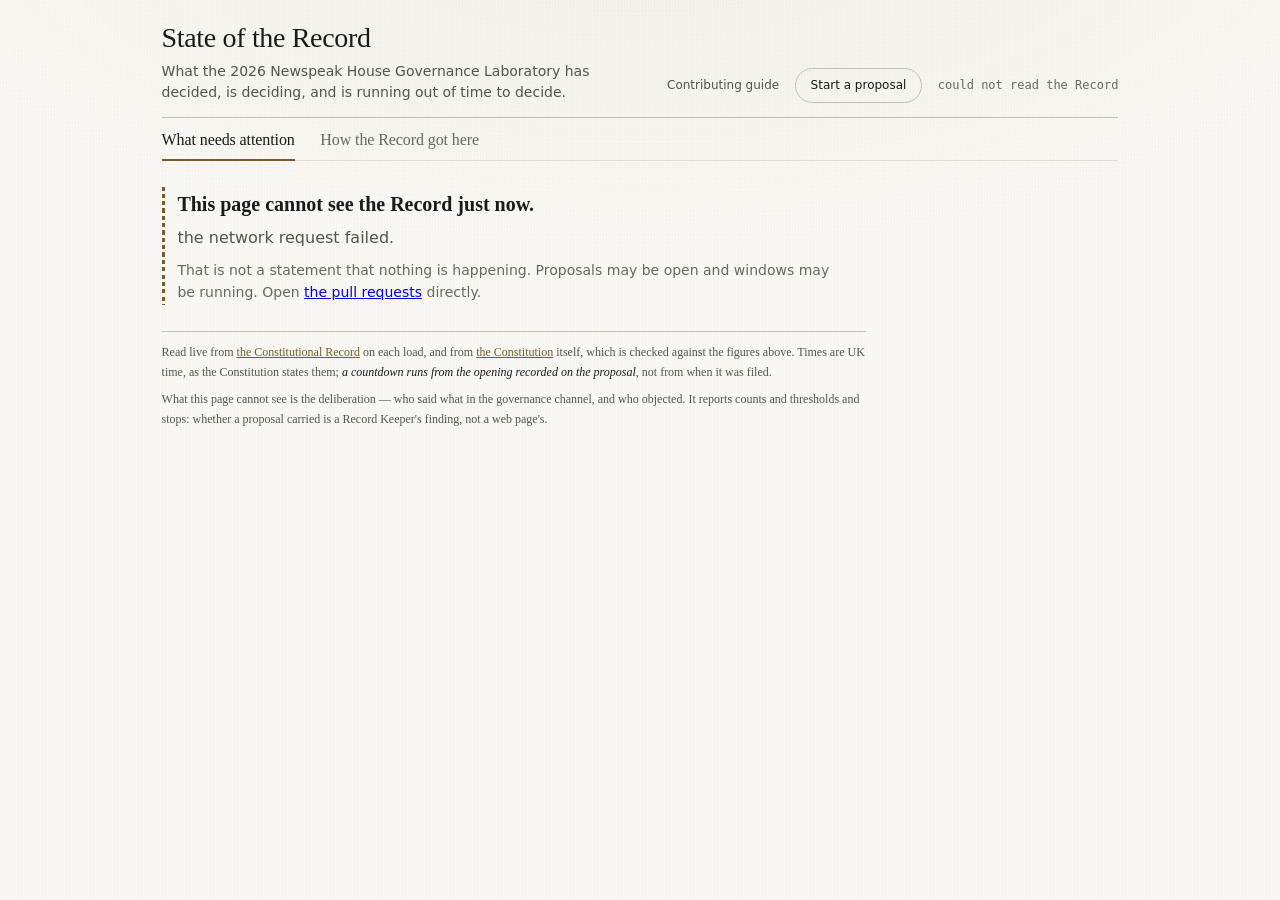
==== commit 1156c353: "Merge branch 'main' into safety-policy-patch-1" ====
--- a/docs/index.html
+++ b/docs/index.html
@@ -213,9 +213,11 @@
     /* Tier A and Tier B hold no vote, so there is usually no file and fetching
        one for every such proposal would spend calls to learn nothing — a cold
        load already costs 25-30 against a ceiling of 60 an hour shared by the
-       whole building. The file exists only when somebody objected, and the
-       workflow that writes it labels the proposal in the same breath, so the
-       label is the cheap signal that there is something to read.
+       whole building. Every adopted proposal now has such a file — it carries
+       §1's amendment record — but at these tiers this page only needs to know
+       about an objection, and the workflow that records one labels the proposal
+       in the same breath, so the label is the cheap signal that there is
+       something here worth reading.
        The cost of that: an objection written into the file by hand, without the
        label, is invisible here until the label is added. The file is still the
        Record; it is this page that is behind. */
@@ -223,8 +225,20 @@
       && (p.labels||[]).some(l=>String(l.name||"")==="objection");
   }).map(async p=>{
     const k=`vote:${p.number}:${p.updated_at}`;
+    /* Asymmetric on purpose. A vote's own text, keyed on updated_at, cannot go
+       stale while that key holds — the branch moving changes the key. But "no
+       vote here" is the TRANSIENT answer, and the minutes right after somebody
+       opens one are both when it goes wrong and when the page gets looked at.
+       So a remembered absence expires; a remembered vote does not. */
+    const nk=`novote:${p.number}:${p.updated_at}`, NOVOTE_TTL=6e4;
     let t=null;
-    try{ t=localStorage.getItem(k) }catch{}
+    try{
+      t=localStorage.getItem(k);
+      if(t===null){
+        const n=localStorage.getItem(nk);
+        if(n!==null&&Date.now()-Number(n)<NOVOTE_TTL) t="";
+      }
+    }catch{}
     if(t===null){
       let keep=true;
       try{
@@ -242,7 +256,7 @@
         t="";
         if(e.status!==404){ keep=false; voteUnread++; }
       }
-      if(keep){ try{ localStorage.setItem(k,t) }catch{} }
+      if(keep){ try{ t ? localStorage.setItem(k,t) : localStorage.setItem(nk,String(Date.now())) }catch{} }
     }
     if(t){ voteText[p.number]=t; try{ const v=voteOf(t); if(v) votes[p.number]=v; }catch{} }
   }));
@@ -732,7 +746,7 @@
              URL. The alternative was a prefilled link that could overwrite an
              adopted record, which is not a trade worth making for one click. */
           voteAct=`<div class="acts">`
-            +modal(id=>`<button type="button" class="act" data-sheet="${id}">Start a vote</button>`,
+            +modal(id=>`<button type="button" class="act" data-sheet="${id}" data-votereset="${pr.number}">Start a vote</button>`,
               "Open the vote in this proposal's record",
               `<p>This proposal already has <code>${esc(path)}</code> — the record of how it is`
               +` being decided. Opening a vote adds the roll to that same file rather than`
@@ -742,7 +756,7 @@
               +`<pre class="paste">${esc(f)}</pre>`)
             +`</div>`;
         }else{
-          voteAct=`<div class="acts"><a class="act" href="${newVoteURL(pr.head.ref,path,f)}">Start a vote</a></div>`;
+          voteAct=`<div class="acts"><a class="act" data-votereset="${pr.number}" href="${newVoteURL(pr.head.ref,path,f)}">Start a vote</a></div>`;
         }
       }
     }
@@ -836,7 +850,7 @@
       + (age!==null?`last touched ${age}d ago · `:"")
       + b.files.slice(0,3).map(f=>`<code>${esc(f)}</code>`).join(" "),
       "","","idle",
-      `drafted but never proposed — nothing here can be adopted until someone opens a <a href="https://github.com/${REPO}/blob/main/CONTRIBUTING.md#deciding-whether-you-need-an-issue">pull request</a>`));
+      `drafted but never proposed — nothing on a branch can be adopted. <a href="https://github.com/${REPO}/compare/main...${encodeURIComponent(b.name)}?quick_pull=1">Open it as a proposal</a>, or see <a href="https://github.com/${REPO}/blob/main/CONTRIBUTING.md#deciding-whether-you-need-an-issue">how proposing works</a>.`));
   }
   /* Said, rather than silently dropped. Each one costs a request to look at, so
      the rest are fetched when somebody asks for them. */
@@ -988,6 +1002,11 @@
    vote outcome lives in a file, not in the pull request. */
 let histLoaded=false, histData=null, histShown=10;
 const HIST_PAGE=10;
+/* Filter/sort state for the history tab. Operational (layer 0) is off by
+   default: the history answers 'how did the governance get here', and the
+   tooling/dashboard commits are machinery, not decisions — present, counted,
+   and one toggle away, but not the first thing a reader wades through. */
+let histLayers=new Set([2,3,4]), histOutcome="all", histSort="new";
 
 async function collectHistory(){
   const [closedF, treeF] = await Promise.all([
@@ -1026,7 +1045,7 @@
 
   // Read from raw, so the vote each adopted proposal carried costs nothing.
   const mergedVotes={};
-  await Promise.all(merged.slice(0,10).map(async p=>{
+  await Promise.all(merged.map(async p=>{
     const path=`amendment-record/pr-${p.number}.md`;
     if(!at[path]) return;
     try{ const v=voteOf(await file(path,"main",at[path])); if(v) mergedVotes[p.number]=v; }catch{}
@@ -1034,25 +1053,99 @@
   return {merged, amendments, mergedVotes, shas:at};
 }
 
+function layerOf(e){
+  if(e.a) return 4;                                  // the founding / direct commit
+  if(e.amends&&e.amends.length) return 4;            // it amended the Constitution
+  const m=e.m;
+  // 1) the §1 record's own Procedure line — most authoritative, when there is one.
+  const mv=(histData.mergedVotes||{})[m.number];
+  if(mv&&mv.procedure){
+    const pr=mv.procedure.toLowerCase();
+    if(pr.includes("layer 4")) return 4;
+    if(pr.includes("layer 3")||pr.includes("policy")) return 3;
+    if(pr.indexOf("tier")===0) return 2;
+  }
+  // 2) the labels label-proposals applied. layer-0/1 are explicitly operational.
+  const labs=(m.labels||[]).map(l=>String((l&&l.name)||l).toLowerCase());
+  if(labs.includes("layer-4")) return 4;
+  if(labs.includes("layer-3")) return 3;
+  if(labs.includes("layer-2")) return 2;
+  if(labs.includes("layer-0")||labs.includes("layer-1")) return 0;
+  // 3) the title convention, for proposals that predate labelling and records —
+  //    the early Ordinary rules carry no label and no §1 file, only their title.
+  const t=(m.title||"").toLowerCase();
+  if(/^operational\b|^record:/.test(t)) return 0;
+  if(/constitution(al)?\s+amendment|\blayer\s*4\b/.test(t)) return 4;
+  if(/\bpolicy\b|\blayer\s*3\b/.test(t)) return 3;
+  if(/\bordinary rule\b|\blayer\s*2\b|\btier\s*[abc]\b|^rule:/.test(t)) return 2;
+  // 4) a §1 record exists but we could not read its layer → it is governance.
+  if((histData.shas||{})[`amendment-record/pr-${m.number}.md`]) return 2;
+  // 5) nothing points to a governance decision → operational.
+  return 0;
+}
+const HLAYER={4:{k:"l4",t:"Constitutional"},3:{k:"l3",t:"Policy"},2:{k:"l2",t:"Ordinary"},0:{k:"op",t:"Operational"}};
+function matchOutcome(e,sel){
+  if(sel==="all") return true;
+  if(!e.m) return false;
+  const mv=(histData.mergedVotes||{})[e.m.number];
+  if(!mv) return false;
+  if(sel==="carried")    return !!(mv.result&&mv.result.carried);
+  if(sel==="novote")     return mv.holdsVote===false&&!(mv.result&&mv.result.carried);
+  if(sel==="objections") return (mv.objections||[]).length>0;
+  return true;
+}
+
 function renderHistory(d){
   histData=d;
-  const o=[];
-  // One history. A change to the Constitution that arrived through a pull request
-  // is an annotation on that pull request, not a second entry for the same event.
+  // One history. A Constitution change that arrived through a pull request is an
+  // annotation on that pull request, not a second entry for the same event.
   const am=d.amendments||[], byPR={};
   for(const a of am) for(const n of (a.prs||[])) (byPR[n]=byPR[n]||[]).push(a);
   const founding=am.length?am[am.length-1]:null;
   const events=[
     ...(d.merged||[]).map(m=>({at:new Date(m.merged_at),m,amends:byPR[m.number]||[]})),
     ...am.filter(a=>!a.prs||!a.prs.length).map(a=>({at:new Date(a.at),a}))
-  ].sort((x,y)=>y.at-x.at);
-
+  ];
+
+  // Count every layer over the whole history, so the chips can show what each holds
+  // even when it is filtered out — nothing is hidden without saying how much.
+  const count={4:0,3:0,2:0,0:0};
+  for(const e of events) count[layerOf(e)]++;
+
+  let view=events.filter(e=>histLayers.has(layerOf(e))&&matchOutcome(e,histOutcome));
+  view.sort((x,y)=>histSort==="old"?x.at-y.at:y.at-x.at);
+
+  const o=[];
   o.push(`<h2>Changes to the Record <em>${events.length}</em></h2>`);
-  o.push(`<p class="note">Every change that has entered <code>main</code>, newest first; changes to
-    the Constitution are marked. Whether the deliberation each one records actually happened is for a
-    Record Keeper to verify — most of it runs in the governance channel, which this page cannot see.</p>`);
-
-  o.push(events.length?events.slice(0,histShown).map(e=>{
+  o.push(`<p class="note">How each change was decided, not what needs attention now. Whether the
+    deliberation each one records actually happened is for a Record Keeper to verify — most of it runs
+    in the governance channel, which this page cannot see.</p>`);
+
+  // ---- controls: layer chips (weight, descending), outcome, sort ----
+  const chip=L=>`<button type="button" class="hchip ${HLAYER[L].k}" data-layer="${L}" `
+    +`aria-pressed="${histLayers.has(L)}">${HLAYER[L].t} <em>${count[L]}</em></button>`;
+  o.push(`<div class="hbar">
+    <div class="hchips" role="group" aria-label="Filter by layer">${[4,3,2,0].map(chip).join("")}</div>
+    <label class="hsel">Outcome
+      <select id="houtcome">
+        <option value="all"${histOutcome==="all"?" selected":""}>All</option>
+        <option value="carried"${histOutcome==="carried"?" selected":""}>Carried by vote</option>
+        <option value="novote"${histOutcome==="novote"?" selected":""}>Passed without a vote</option>
+        <option value="objections"${histOutcome==="objections"?" selected":""}>Had objections</option>
+      </select>
+    </label>
+    <button type="button" id="hsort" class="hsort" aria-label="Change sort order">${
+      histSort==="old"?"Oldest first":"Newest first"}</button>
+  </div>`);
+
+  if(!histLayers.has(0)&&count[0]>0)
+    o.push(`<p class="note hhidden">${count[0]} operational change${count[0]>1?"s":""} hidden — the
+      tooling and dashboard commits that carry no governance decision.
+      <button type="button" class="linkish" data-layer="0">Show them</button></p>`);
+
+  o.push(view.length?view.slice(0,histShown).map(e=>{
+    const lm=HLAYER[layerOf(e)];
+    const badge=`<span class="tag lyr ${lm.k}">${lm.t}</span> `;
     if(e.m){
       const parts=[`@${esc(e.m.user?e.m.user.login:"unknown")}`];
       if(e.amends.length) parts.push(`<span class="warnish">amended the Constitution</span> `
@@ -1067,31 +1160,31 @@
             +(mv.result.affirmative!=null
               ? ` — ${mv.result.affirmative} of ${mv.result.of} affirmative, needed ${mv.result.needed}`
               : ``));
-          /* A proposal that failed once and passed after amendment is a different
-             thing from one that passed first time, and §1's amendment record asks
-             how a decision was made. The detail is in the file. */
           if(mv.rounds>1) bits.push(`after ${mv.rounds} rounds`);
+        } else if(mv&&mv.holdsVote===false){
+          bits.push(`<strong>no vote held</strong> — §2 passes a `
+            +`${esc(mv.procedure||"proposal at this tier")} proposal absent a stated objection`);
+          if((mv.objections||[]).length)
+            bits.push(`<strong>${mv.objections.length} objection${mv.objections.length>1?"s":""}</strong> recorded`);
         } else bits.push(`<strong>vote recorded</strong>, with no result written into it`);
-        bits.push(`<a href="https://github.com/${REPO}/blob/main/${vpath}">the vote</a>`);
+        bits.push(`<a href="https://github.com/${REPO}/blob/main/${vpath}">the record</a>`);
         voteLine=bits.join(" · ");
       }
-      return row("",`<span class="num">#${e.m.number}</span><a href="${e.m.html_url}">${esc(e.m.title)}</a>`,
+      return row("",badge+`<span class="num">#${e.m.number}</span><a href="${e.m.html_url}">${esc(e.m.title)}</a>`,
         parts.join(" &middot; "),"",fmt(e.at),"idle",voteLine);
     }
     const a=e.a;
-    return row("",esc(a.msg),
+    return row("",badge+esc(a.msg),
       `@${esc(a.who)} &middot; <a href="${a.url}">${a.sha}</a> &middot; `
       + (a===founding?`the commit that founded the Record`:`<span class="warnish">no pull request</span>`),
       "",fmt(e.at),"idle");
-  }).join(""):`<p class="note">Nothing has entered the Record yet.</p>`);
-
-  /* Show more, rather than a silent cap. Everything is already in hand, so this
-     costs no request at all. */
-  if(events.length>histShown)
+  }).join(""):`<p class="note">Nothing matches these filters.</p>`);
+
+  if(view.length>histShown)
     o.push(`<div class="acts"><button type="button" class="act" id="histmore">`
-      + `Show ${Math.min(HIST_PAGE,events.length-histShown)} more</button></div>`);
-  else if(events.length>HIST_PAGE)
-    o.push(`<p class="note">All ${events.length} shown.</p>`);
+      + `Show ${Math.min(HIST_PAGE,view.length-histShown)} more</button></div>`);
+  else if(view.length>HIST_PAGE)
+    o.push(`<p class="note">All ${view.length} shown.</p>`);
 
   $("#panel-history").innerHTML=o.join("");
   $("#panel-history").setAttribute("aria-busy","false");
@@ -1125,10 +1218,34 @@
   }
 }
 
+/* Opening a vote means "I am about to change this file", so forget what we
+   remembered about it. Without this the page could keep saying "no vote" for up
+   to ten minutes after one was opened: the vote cache is keyed on the pull
+   request's updated_at, and updated_at itself arrives in a PR list that is
+   cached for TTL — so the key stays stale even though the branch moved seconds
+   ago. The staleness compounds, and it lands at exactly the moment somebody is
+   looking. Runs before navigation, which is safe: localStorage is synchronous. */
+document.addEventListener("click",e=>{
+  const r=e.target.closest("[data-votereset]");
+  if(!r) return;
+  const n=r.getAttribute("data-votereset");
+  try{
+    for(const k of Object.keys(localStorage))
+      if(k.startsWith(`vote:${n}:`)||k.startsWith(`novote:${n}:`)) localStorage.removeItem(k);
+  }catch{}
+});
 document.addEventListener("click",e=>{
   const tab=e.target.closest('[role="tab"]');
   if(tab){ showTab(tab.id==="tab-history"?"history":"now",true); return; }
-  if(e.target.closest("#histmore")){ histShown+=HIST_PAGE; renderHistory(histData); }
+  if(e.target.closest("#histmore")){ histShown+=HIST_PAGE; renderHistory(histData); return; }
+  const chip=e.target.closest("[data-layer]");
+  if(chip){ const L=+chip.dataset.layer;
+    if(histLayers.has(L)) histLayers.delete(L); else histLayers.add(L);
+    histShown=HIST_PAGE; renderHistory(histData); return; }
+  if(e.target.closest("#hsort")){ histSort=histSort==="new"?"old":"new"; renderHistory(histData); return; }
+});
+document.addEventListener("change",e=>{
+  if(e.target.id==="houtcome"){ histOutcome=e.target.value; histShown=HIST_PAGE; renderHistory(histData); }
 });
 /* Arrow keys move between tabs, which is what a tablist is expected to do. */
 document.addEventListener("keydown",e=>{
--- a/docs/record.css
+++ b/docs/record.css
@@ -631,3 +631,33 @@
   @media (prefers-reduced-motion:no-preference){
     a,summary{transition:color .12s ease,background-color .12s ease,border-color .12s ease}
   }
+
+  /* ---- history filter bar -------------------------------------------------
+     Layer read as weight: Constitutional carries the accent, Policy the ink
+     rule, Ordinary a muted line, Operational a faint dashed one — the eye
+     reads importance before it reads the word. Chips are toggles (aria-pressed),
+     operational off by default. */
+  .hbar{display:flex;flex-wrap:wrap;align-items:center;gap:.5rem .8rem;margin:.3rem 0 1.1rem}
+  .hchips{display:flex;flex-wrap:wrap;gap:.4rem}
+  .hchip,.hsort{font:600 var(--t0)/1 var(--ui);letter-spacing:.04em;cursor:pointer;
+    display:inline-flex;align-items:center;gap:.35rem;min-height:2.1rem;padding:0 .75rem;
+    border:1px solid var(--line);border-radius:999px;background:transparent;color:var(--muted)}
+  .hchip em{font-style:normal;color:var(--faint);font-variant-numeric:tabular-nums}
+  .hchip[aria-pressed="true"]{color:var(--accent);border-color:var(--accent)}
+  .hchip[aria-pressed="true"] em{color:var(--accent)}
+  .hchip:hover,.hsort:hover{border-color:var(--rule);color:var(--ink)}
+  .hchip:focus-visible,.hsort:focus-visible{outline:2px solid var(--accent);outline-offset:2px}
+  .hsel{font:400 var(--t0)/1 var(--ui);color:var(--muted);text-transform:uppercase;
+    letter-spacing:.06em;display:inline-flex;align-items:center;gap:.4rem}
+  .hsel select{font:400 var(--t1)/1 var(--ui);color:var(--ink);background:var(--bg);
+    border:1px solid var(--line);border-radius:4px;padding:.35rem .5rem;min-height:2.1rem;
+    text-transform:none;letter-spacing:0}
+  .hsel select:focus-visible{outline:2px solid var(--accent);outline-offset:2px}
+  .linkish{background:none;border:0;padding:0;cursor:pointer;color:var(--accent);
+    font:inherit;text-decoration:underline;text-underline-offset:3px}
+  .note.hhidden{color:var(--faint)}
+  .tag.lyr{border:1px solid var(--line);border-radius:2px;padding:.08rem .38rem;letter-spacing:.07em}
+  .tag.lyr.l4{color:var(--accent);border-color:var(--accent)}
+  .tag.lyr.l3{color:var(--ink);border-color:var(--rule)}
+  .tag.lyr.l2{color:var(--muted)}
+  .tag.lyr.op{color:var(--faint);border-style:dashed}
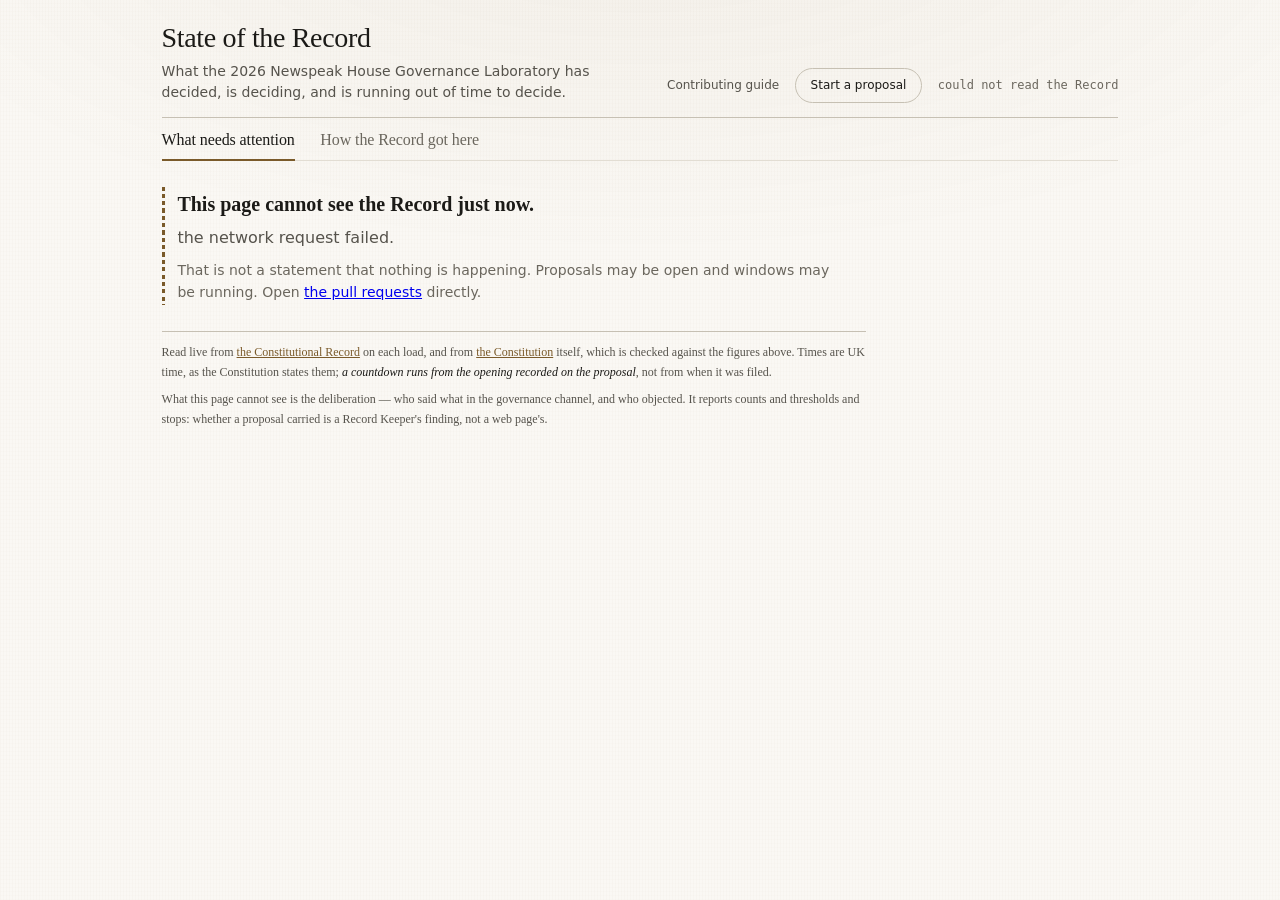
==== commit 452a67fc: "Merge pull request #42 from newspeakhouse-lab-2026/endorse-form Ordinary (Tier A): endorse through a" ====
--- a/docs/index.html
+++ b/docs/index.html
@@ -798,6 +798,16 @@
         +`<a class="actalt" href="${pr.html_url}">or say so on the proposal</a></div>`;
     }
 
+    /* An endorsement-gated proposal short of its endorsements: an endorsement, not
+       a vote, is what moves it forward, so that is the button. The form needs only
+       read access, and the proposer cannot use it on their own proposal. win.why
+       already carries the reason, so this does not also set voteWhy. */
+    if(win.endorse && win.endorse.have < win.endorse.need){
+      voteAct=`<div class="acts"><a class="act" href="https://github.com/${REPO}/issues/new`
+        +`?template=endorse.yml&title=${encodeURIComponent("Endorse: PR #"+pr.number)}&pr=${pr.number}">Endorse this proposal</a>`
+        +`<a class="actalt" href="${pr.html_url}">Read the proposal</a></div>`;
+    }
+
     /* Attached here, not where the label is built: the vote block is read after
        it, and that is where two of the three warnings are discovered. */
     if(warns.length) lbl=`<span class="warns">${warns.map(w=>warnIcon(w[0],w[1])).join("")}</span>`+lbl;
